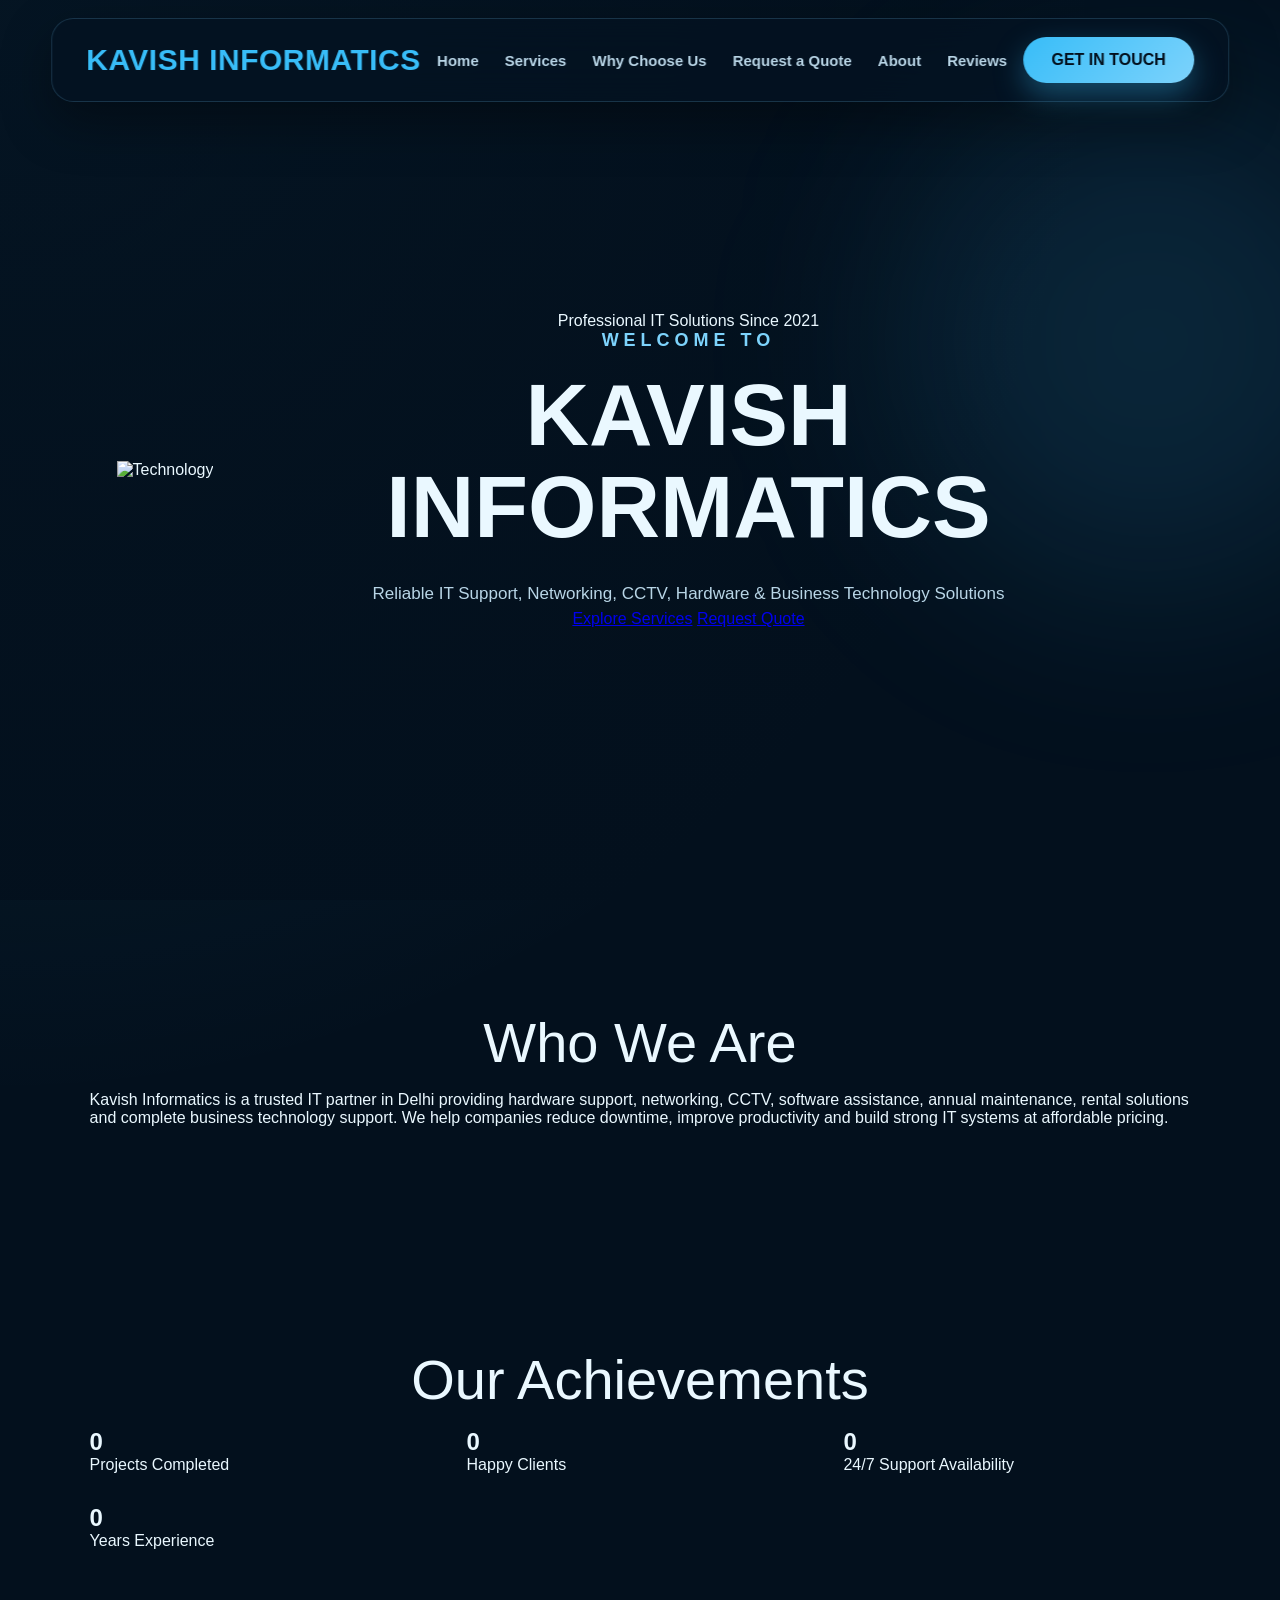
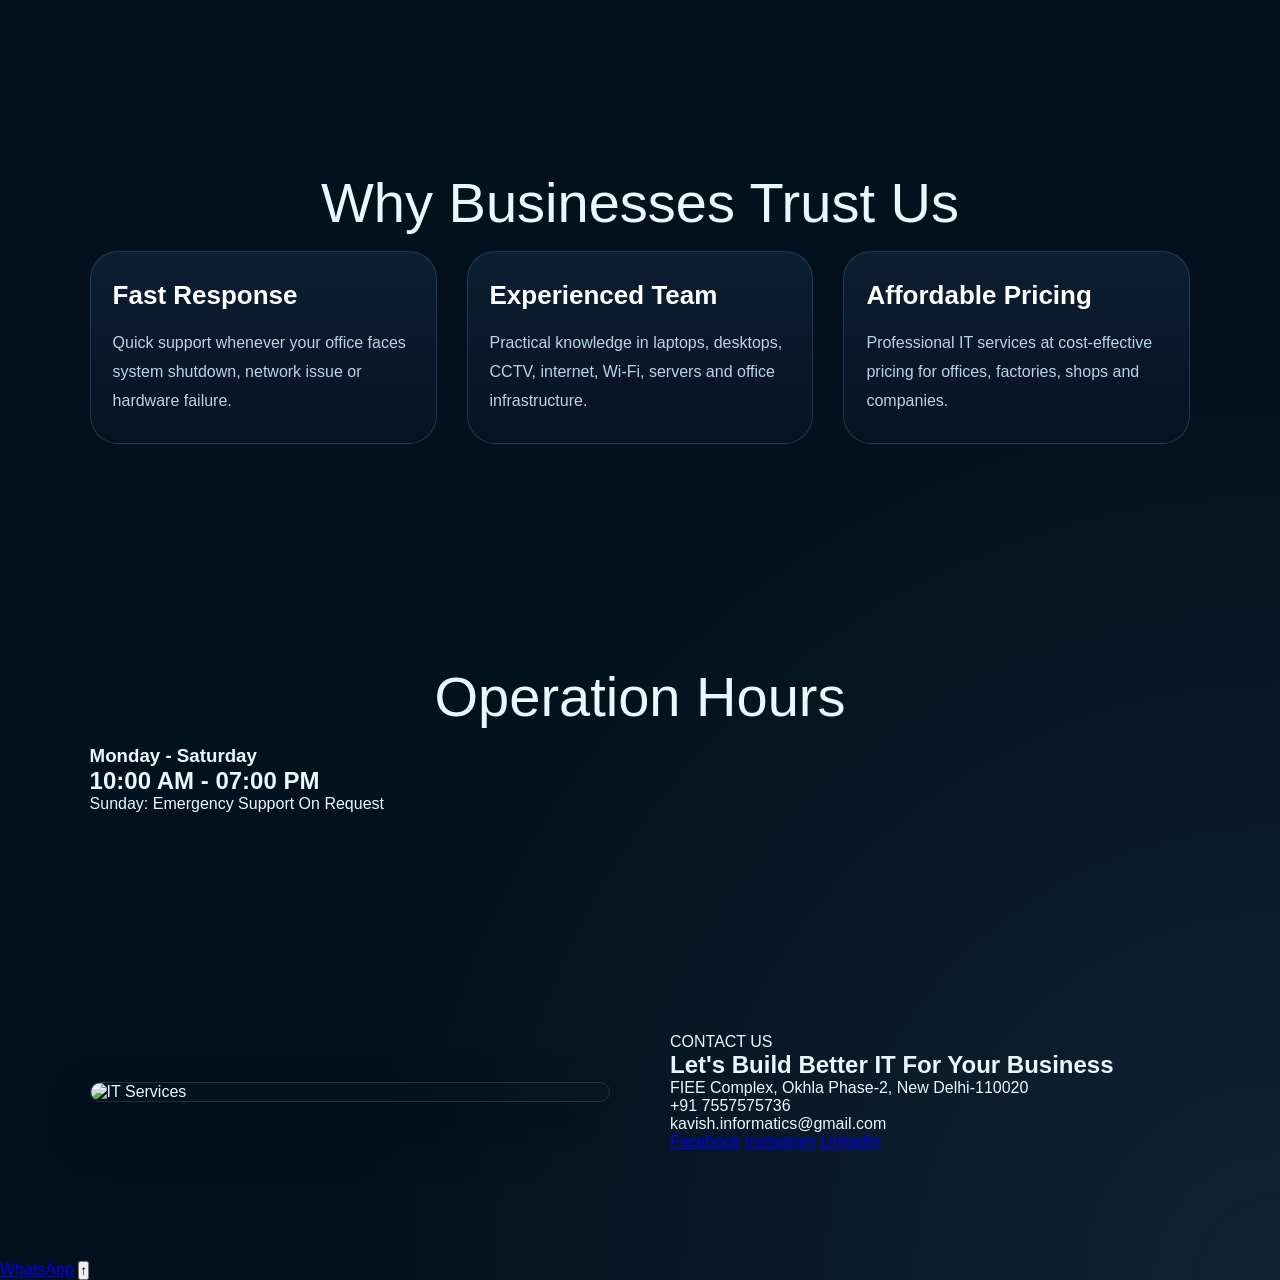
==== index.html @ e8abf99c "V.5 Update index.html" ====
<!DOCTYPE html>
<html lang="en">
<head>
  <meta charset="UTF-8">
  <meta name="viewport" content="width=device-width, initial-scale=1.0">
  <title>Kavish Informatics | Home</title>
  <link rel="preconnect" href="https://fonts.googleapis.com">
  <link rel="preconnect" href="https://fonts.gstatic.com" crossorigin>
  <link href="https://fonts.googleapis.com/css2?family=Poppins:wght@300;400;500;600;700;800&display=swap" rel="stylesheet">
  <link rel="stylesheet" href="style.css">
  <script src="script.js" defer></script>
</head>
<body>

<header class="navbar">
  <div class="logo">KAVISH INFORMATICS</div>

  <nav>
    <a href="index.html">Home</a>
    <a href="services.html">Services</a>
    <a href="why-choose-us.html">Why Choose Us</a>
    <a href="quote.html">Request a Quote</a>
    <a href="about.html">About</a>
    <a href="reviews.html">Reviews</a>
  </nav>

  <a href="quote.html" class="touch-btn">GET IN TOUCH</a>
</header>

<section class="hero">
  <img src="Assess/16166602903995.jpg" alt="Technology">
  <div class="overlay"></div>

  <div class="hero-content">
    <span class="tag">Professional IT Solutions Since 2021</span>
    <h4>WELCOME TO</h4>
    <h1>KAVISH INFORMATICS</h1>
    <p>Reliable IT Support, Networking, CCTV, Hardware & Business Technology Solutions</p>

    <div class="hero-buttons">
      <a href="services.html" class="primary-btn">Explore Services</a>
      <a href="quote.html" class="secondary-btn">Request Quote</a>
    </div>
  </div>
</section>

<section class="section reveal">
  <div class="section-title">Who We Are</div>
  <div class="line"></div>

  <p class="big-text">
    Kavish Informatics is a trusted IT partner in Delhi providing hardware support, networking,
    CCTV, software assistance, annual maintenance, rental solutions and complete business technology support.
    We help companies reduce downtime, improve productivity and build strong IT systems at affordable pricing.
  </p>
</section>

<section class="section achievement-section reveal">
  <div class="section-title">Our Achievements</div>
  <div class="cards-grid">

    <div class="glass-card">
      <h2 class="counter" data-target="120">0</h2>
      <p>Projects Completed</p>
    </div>

    <div class="glass-card">
      <h2 class="counter" data-target="75">0</h2>
      <p>Happy Clients</p>
    </div>

    <div class="glass-card">
      <h2 class="counter" data-target="24">0</h2>
      <p>24/7 Support Availability</p>
    </div>

    <div class="glass-card">
      <h2 class="counter" data-target="4">0</h2>
      <p>Years Experience</p>
    </div>

  </div>
</section>

<section class="section reveal">
  <div class="section-title">Why Businesses Trust Us</div>
  <div class="cards-grid">
    <div class="service-card">
      <h3>Fast Response</h3>
      <p>Quick support whenever your office faces system shutdown, network issue or hardware failure.</p>
    </div>

    <div class="service-card">
      <h3>Experienced Team</h3>
      <p>Practical knowledge in laptops, desktops, CCTV, internet, Wi‑Fi, servers and office infrastructure.</p>
    </div>

    <div class="service-card">
      <h3>Affordable Pricing</h3>
      <p>Professional IT services at cost‑effective pricing for offices, factories, shops and companies.</p>
    </div>
  </div>
</section>

<section class="section reveal">
  <div class="section-title">Operation Hours</div>
  <div class="hours-card">
    <h3>Monday - Saturday</h3>
    <h2>10:00 AM - 07:00 PM</h2>
    <p>Sunday: Emergency Support On Request</p>
  </div>
</section>

<section class="section contact-section reveal">
  <div class="contact-box">

    <img src="https://images.unsplash.com/photo-1516321318423-f06f85e504b3?auto=format&fit=crop&w=1200&q=80" alt="IT Services">

    <div class="contact-content">
      <span class="small-heading">CONTACT US</span>
      <h2>Let's Build Better IT For Your Business</h2>

      <p>FIEE Complex, Okhla Phase‑2, New Delhi‑110020</p>
      <p>+91 7557575736</p>
      <p>kavish.informatics@gmail.com</p>

      <div class="socials">
        <a href="#">Facebook</a>
        <a href="#">Instagram</a>
        <a href="#">LinkedIn</a>
      </div>
    </div>
  </div>
</section>

<a href="https://wa.me/917557575736" class="whatsapp-btn">WhatsApp</a>
<button id="topBtn">↑</button>

</body>
  </html>
---- style.css ----
:root{
  --primary:#38bdf8;
  --secondary:#7dd3fc;
  --dark:#03101d;
  --card:#0b1c2f;
  --border:rgba(125,211,252,.18);
  --text:#eaf8ff;
  --muted:#b8d5e6;
}

*{
  margin:0;
  padding:0;
  box-sizing:border-box;
  font-family:'Segoe UI',sans-serif;
}

html{
  scroll-behavior:smooth;
}

body{
  background:
    radial-gradient(circle at top left, rgba(56,189,248,.12), transparent 35%),
    radial-gradient(circle at bottom right, rgba(125,211,252,.10), transparent 30%),
    var(--dark);
  color:var(--text);
  overflow-x:hidden;
}

.navbar{
  position:fixed;
  top:18px;
  left:50%;
  transform:translateX(-50%);
  width:min(92%,1400px);
  padding:18px 34px;
  display:flex;
  justify-content:space-between;
  align-items:center;
  border:1px solid var(--border);
  border-radius:22px;
  background:rgba(5,18,34,.78);
  backdrop-filter:blur(18px);
  box-shadow:0 20px 50px rgba(0,0,0,.35);
  z-index:1000;
}

.logo{
  font-size:30px;
  font-weight:800;
  color:var(--primary);
  letter-spacing:.5px;
}

nav{
  display:flex;
  gap:26px;
  align-items:center;
}

nav a{
  color:var(--muted);
  text-decoration:none;
  font-size:15px;
  font-weight:600;
  position:relative;
  transition:.3s;
}

nav a::after{
  content:'';
  position:absolute;
  left:0;
  bottom:-8px;
  width:0;
  height:2px;
  background:var(--primary);
  transition:.35s;
}

nav a:hover,
nav a.active{
  color:#fff;
}

nav a:hover::after,
nav a.active::after{
  width:100%;
}

.touch-btn,
.main-btn{
  background:linear-gradient(135deg,var(--primary),var(--secondary));
  color:#03101d;
  padding:14px 28px;
  border-radius:999px;
  text-decoration:none;
  font-weight:800;
  box-shadow:0 12px 30px rgba(56,189,248,.35);
  transition:.35s;
}

.touch-btn:hover,
.main-btn:hover{
  transform:translateY(-3px) scale(1.03);
}

.hero{
  min-height:100vh;
  display:flex;
  align-items:center;
  justify-content:center;
  text-align:center;
  padding:140px 8% 100px;
  position:relative;
}

.hero::before{
  content:'';
  position:absolute;
  inset:0;
  background:linear-gradient(rgba(3,16,29,.78),rgba(3,16,29,.92)),url('../images/hero.jpg') center/cover;
  z-index:-2;
}

.hero::after{
  content:'';
  position:absolute;
  width:500px;
  height:500px;
  background:rgba(56,189,248,.12);
  filter:blur(100px);
  border-radius:50%;
  top:10%;
  right:-120px;
  z-index:-1;
}

.hero-content{
  max-width:950px;
}

.hero-content h4{
  color:var(--secondary);
  letter-spacing:5px;
  font-size:18px;
  margin-bottom:18px;
}

.hero-content h1{
  font-size:clamp(44px,7vw,88px);
  line-height:1.05;
  margin-bottom:24px;
}

.hero-content p{
  max-width:760px;
  margin:0 auto;
  font-size:20px;
  line-height:1.9;
  color:var(--muted);
}

.section{
  padding:110px 7%;
}

.section-title{
  text-align:center;
  font-size:clamp(34px,5vw,56px);
  margin-bottom:16px;
}

.section-subtitle{
  text-align:center;
  max-width:760px;
  margin:0 auto 60px;
  color:var(--muted);
  line-height:1.9;
}

.cards-grid{
  display:grid;
  grid-template-columns:repeat(auto-fit,minmax(280px,1fr));
  gap:30px;
}

.service-card{
  position:relative;
  overflow:hidden;
  background:linear-gradient(180deg,rgba(13,32,53,.95),rgba(8,19,34,.95));
  border:1px solid var(--border);
  border-radius:28px;
  padding:34px 28px;
  cursor:pointer;
  transition:.4s;
}

.service-card::before{
  content:'';
  position:absolute;
  inset:0;
  background:linear-gradient(135deg,rgba(56,189,248,.12),transparent 60%);
  opacity:0;
  transition:.4s;
}

.service-card:hover{
  transform:translateY(-14px);
  border-color:rgba(56,189,248,.55);
  box-shadow:0 30px 50px rgba(0,0,0,.35);
}

.service-card:hover::before{
  opacity:1;
}

.service-card h3{
  font-size:26px;
  margin-bottom:18px;
  color:#fff;
}

.service-card p{
  color:var(--muted);
  line-height:1.8;
}

.page-banner{
  padding:180px 7% 110px;
  text-align:center;
  position:relative;
}

.page-banner::before{
  content:'';
  position:absolute;
  inset:0;
  background:linear-gradient(135deg,#061221,#0e2d4b);
  z-index:-1;
}

.page-banner h1{
  font-size:clamp(42px,6vw,72px);
}

.about-box,
.contact-box,
.founder-box{
  display:grid;
  grid-template-columns:1fr 1fr;
  gap:60px;
  align-items:center;
}

.about-box img,
.contact-box img,
.founder-box img{
  width:100%;
  border-radius:30px;
  border:1px solid var(--border);
  box-shadow:0 25px 50px rgba(0,0,0,.35);
}

.text-box{
  background:rgba(10,24,41,.7);
  border:1px solid var(--border);
  border-radius:28px;
  padding:42px;
  backdrop-filter:blur(14px);
}

.text-box h2{
  font-size:42px;
  margin-bottom:20px;
  color:var(--primary);
}

.text-box p{
  color:var(--muted);
  line-height:1.9;
  margin-bottom:16px;
}

.quote-form{
  max-width:900px;
  margin:auto;
  background:rgba(10,24,41,.72);
  border:1px solid var(--border);
  border-radius:30px;
  padding:40px;
  display:grid;
  gap:22px;
}

.quote-form input,
.quote-form textarea,
.quote-form select{
  background:#091827;
  border:1px solid rgba(125,211,252,.15);
  border-radius:18px;
  padding:18px 20px;
  color:#fff;
  font-size:16px;
  transition:.3s;
}

.quote-form input:focus,
.quote-form textarea:focus,
.quote-form select:focus{
  outline:none;
  border-color:var(--primary);
  box-shadow:0 0 0 4px rgba(56,189,248,.15);
}

.quote-form button{
  border:none;
  border-radius:18px;
  padding:18px;
  font-size:18px;
  font-weight:800;
  background:linear-gradient(135deg,var(--primary),var(--secondary));
  color:#03101d;
  cursor:pointer;
}

.modal{
  position:fixed;
  inset:0;
  background:rgba(0,0,0,.72);
  display:none;
  justify-content:center;
  align-items:center;
  padding:20px;
  z-index:3000;
}

.modal-content{
  width:100%;
  max-width:700px;
  background:linear-gradient(180deg,#0b1f34,#091827);
  border:1px solid var(--border);
  border-radius:32px;
  padding:40px;
  position:relative;
  box-shadow:0 35px 70px rgba(0,0,0,.45);
}

.modal-content h2{
  color:var(--primary);
  margin-bottom:22px;
  font-size:34px;
}

.modal-content li{
  margin-bottom:14px;
  color:var(--muted);
  line-height:1.9;
}

.close{
  position:absolute;
  top:18px;
  right:22px;
  font-size:34px;
  cursor:pointer;
}

.footer{
  margin-top:50px;
  padding:35px 7%;
  text-align:center;
  color:#86a7bb;
  border-top:1px solid rgba(125,211,252,.08);
}

@media(max-width:950px){
  .navbar{
    top:10px;
    padding:18px 20px;
    flex-direction:column;
    gap:18px;
  }

  nav{
    flex-wrap:wrap;
    justify-content:center;
    gap:14px;
  }

  .about-box,
  .contact-box,
  .founder-box{
    grid-template-columns:1fr;
  }

  .text-box,
  .quote-form,
  .modal-content{
    padding:28px;
  }

  .section{
    padding:90px 5%;
  }
}

@media(max-width:600px){
  .navbar{
    width:95%;
    padding:16px;
    border-radius:18px;
  }

  .logo{
    font-size:24px;
    text-align:center;
  }

  nav{
    width:100%;
    display:grid;
    grid-template-columns:repeat(3,1fr);
    gap:10px;
  }

  nav a{
    background:rgba(255,255,255,.04);
    border:1px solid rgba(125,211,252,.12);
    border-radius:12px;
    padding:10px 6px;
    text-align:center;
    font-size:13px;
  }

  .touch-btn{
    width:100%;
    text-align:center;
    padding:14px;
  }

  .hero{
    padding:250px 20px 100px;
    min-height:auto;
  }

  .hero-content h1{
    font-size:42px;
    line-height:1.15;
  }

  .hero-content h4{
    font-size:14px;
    letter-spacing:3px;
  }

  .hero-content p{
    font-size:16px;
    line-height:1.8;
  }

  .section{
    padding:70px 20px;
  }

  .section-title{
    font-size:34px;
  }

  .cards-grid{
    grid-template-columns:1fr;
  }

  .service-card{
    border-radius:24px;
    padding:26px 22px;
  }

  .service-card h3{
    font-size:22px;
  }

  .page-banner{
    padding:220px 20px 90px;
  }

  .page-banner h1{
    font-size:42px;
  }

  .text-box,
  .quote-form,
  .modal-content{
    padding:24px 20px;
    border-radius:24px;
  }

  .modal-content h2{
    font-size:28px;
  }

  .footer{
    padding:30px 20px;
    font-size:14px;
  }
}

  .hero-content p{
    font-size:17px;
  }

  .service-card{
    padding:28px 22px;
  }

  .text-box h2{
    font-size:32px;
  }
                                         }
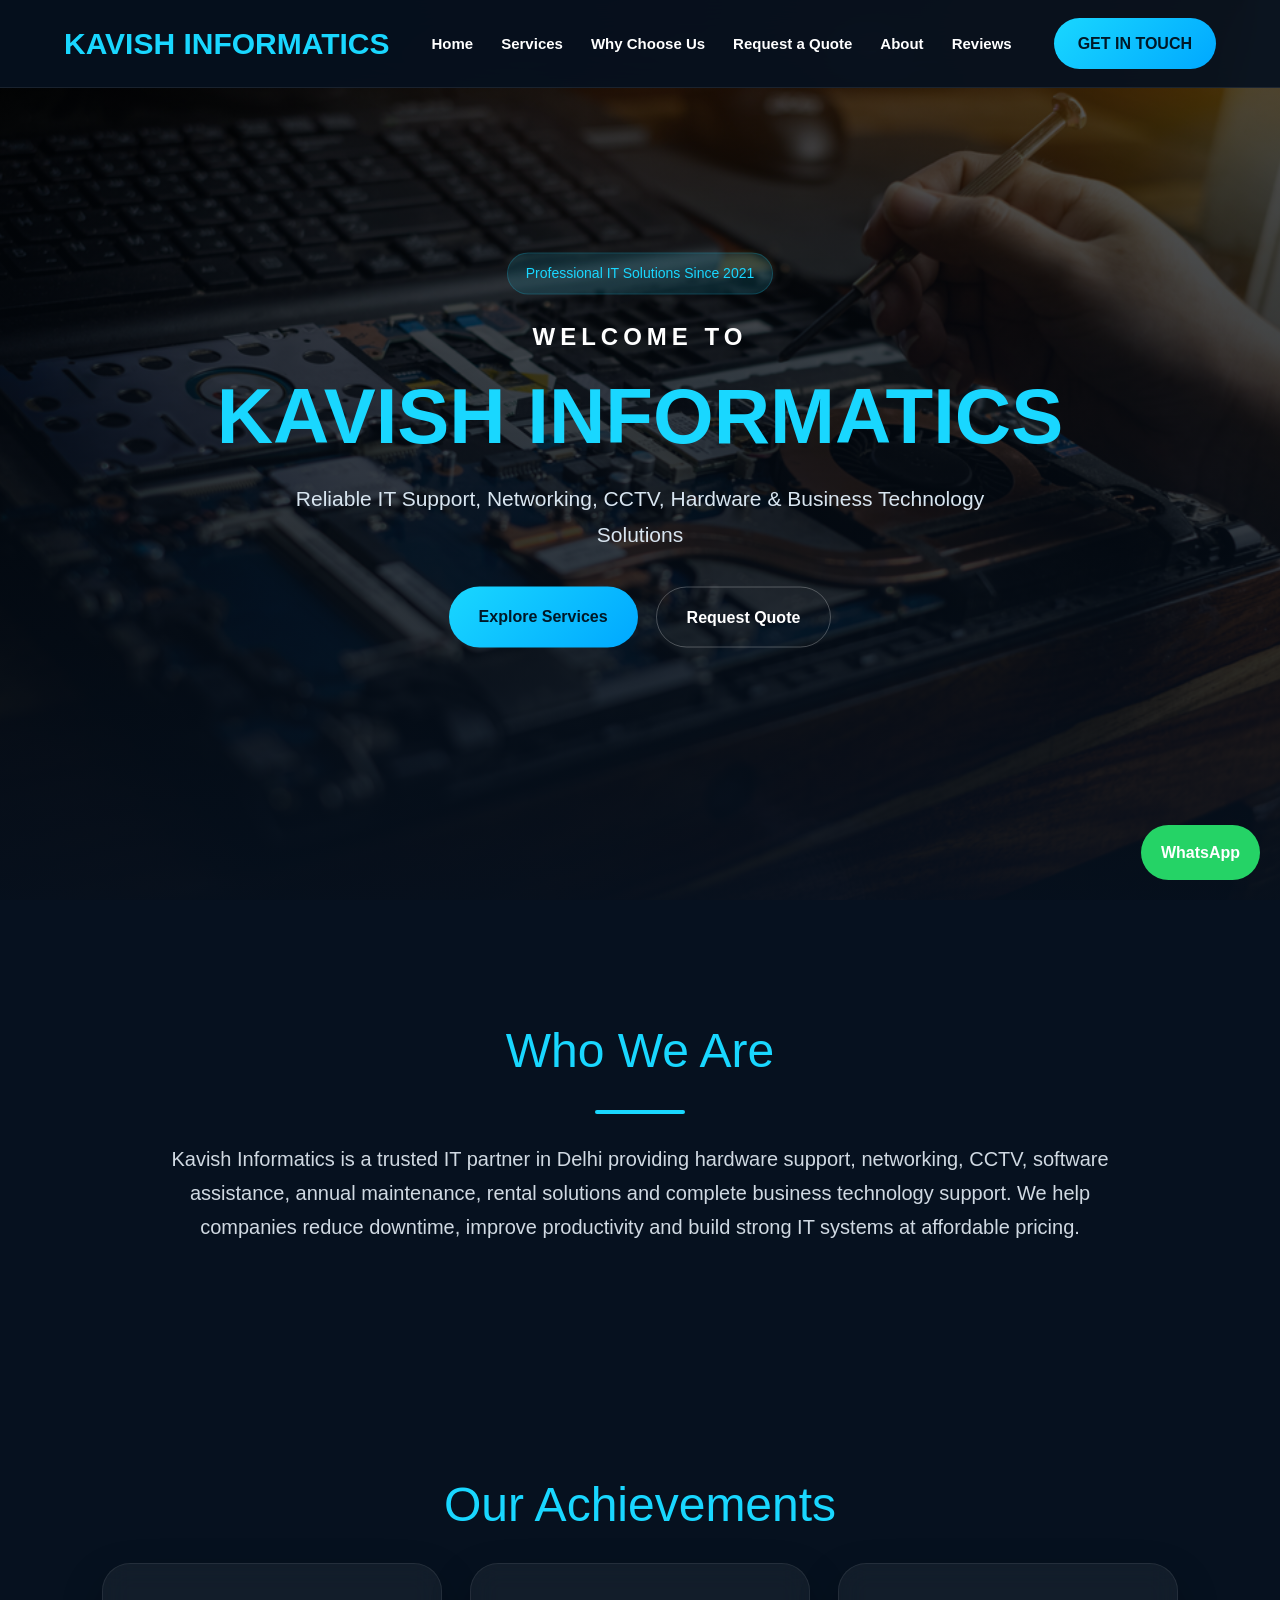
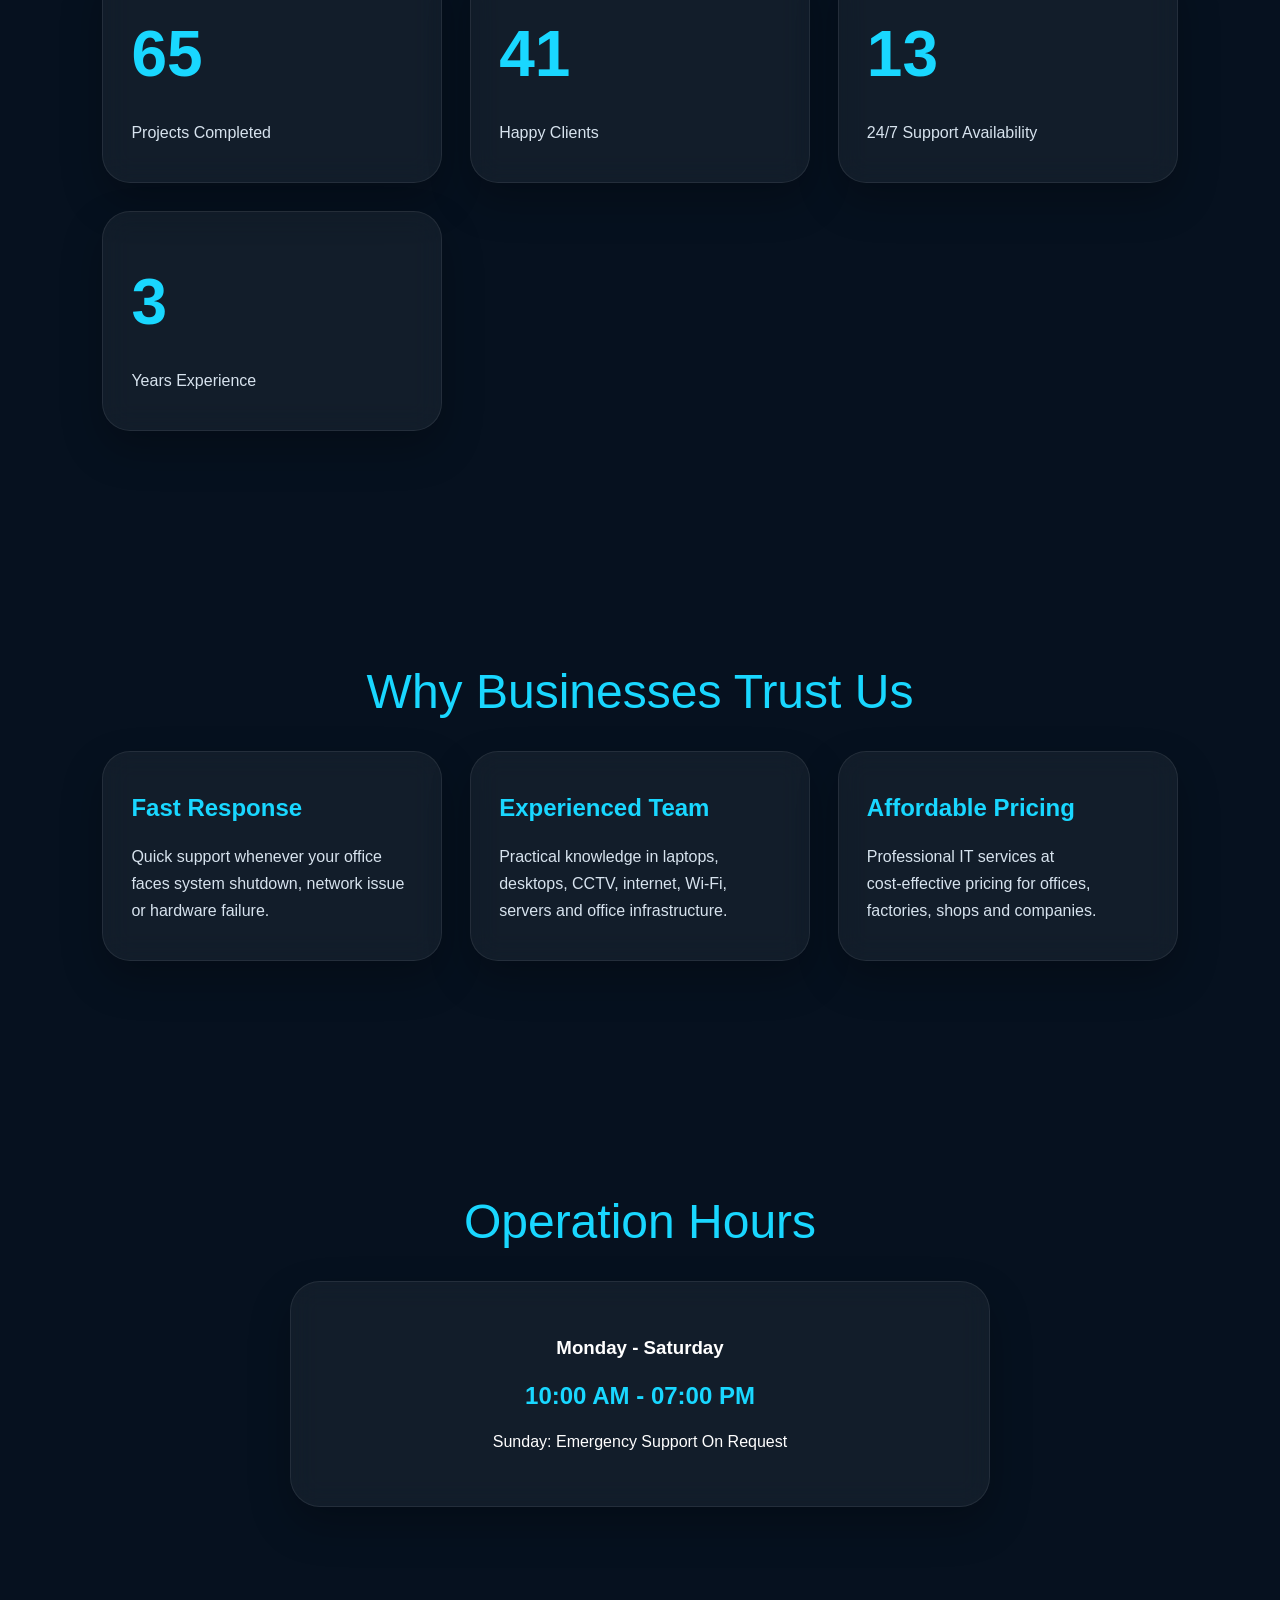
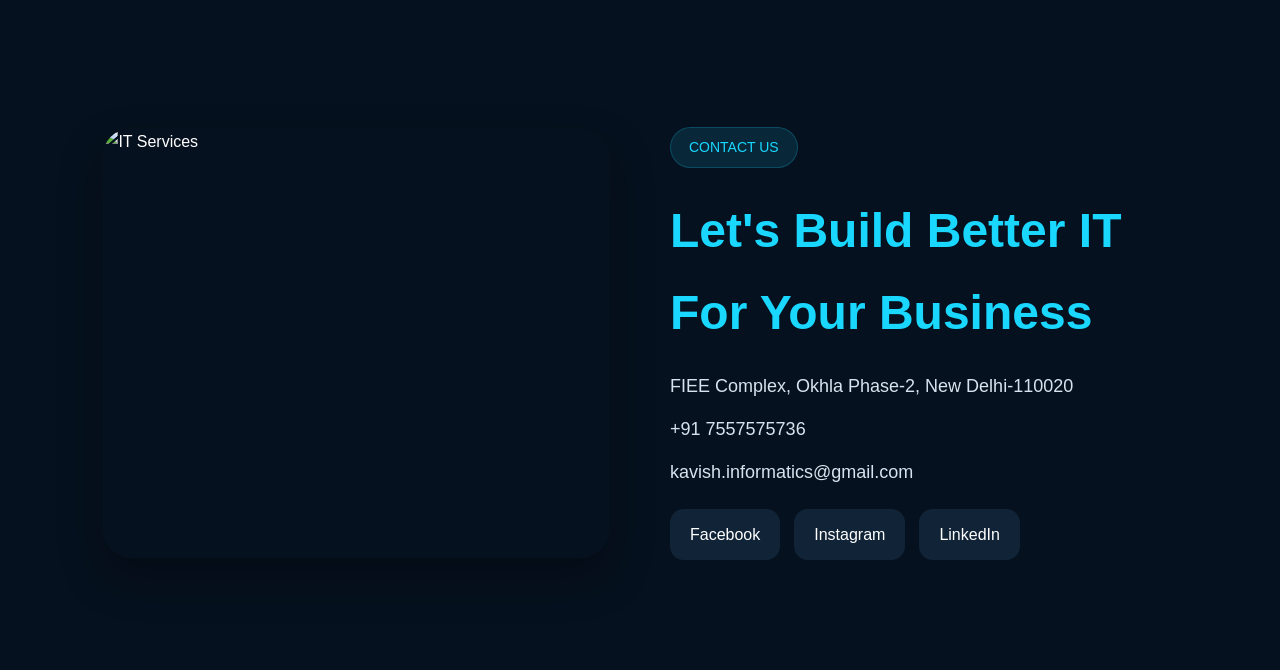
==== commit c61c7308: "V.5 Update index.html" ====
--- a/index.html
+++ b/index.html
@@ -28,7 +28,7 @@
 </header>
 
 <section class="hero">
-  <img src="Assess/16166602903995.jpg" alt="Technology">
+  <img src="Assets/16166602903995.jpg" alt="Technology">
   <div class="overlay"></div>
 
   <div class="hero-content">
--- a/style.css
+++ b/style.css
@@ -1,18 +1,8 @@
-  :root{
-  --primary:#38bdf8;
-  --secondary:#7dd3fc;
-  --dark:#03101d;
-  --card:#0b1c2f;
-  --border:rgba(125,211,252,.18);
-  --text:#eaf8ff;
-  --muted:#b8d5e6;
-}
-
 *{
   margin:0;
   padding:0;
   box-sizing:border-box;
-  font-family:'Segoe UI',sans-serif;
+  font-family:'Poppins',sans-serif;
 }
 
 html{
@@ -20,501 +10,522 @@
 }
 
 body{
-  background:
-    radial-gradient(circle at top left, rgba(56,189,248,.12), transparent 35%),
-    radial-gradient(circle at bottom right, rgba(125,211,252,.10), transparent 30%),
-    var(--dark);
-  color:var(--text);
+  background:#06111f;
+  color:#fff;
   overflow-x:hidden;
+  line-height:1.7;
 }
 
 .navbar{
   position:fixed;
-  top:18px;
-  left:50%;
-  transform:translateX(-50%);
-  width:min(92%,1400px);
-  padding:18px 34px;
+  top:0;
+  left:0;
+  width:100%;
+  padding:18px 5%;
   display:flex;
   justify-content:space-between;
   align-items:center;
-  border:1px solid var(--border);
-  border-radius:22px;
-  background:rgba(5,18,34,.78);
+  background:rgba(6,17,31,.92);
   backdrop-filter:blur(18px);
-  box-shadow:0 20px 50px rgba(0,0,0,.35);
+  border-bottom:1px solid rgba(255,255,255,.08);
   z-index:1000;
 }
 
 .logo{
   font-size:30px;
   font-weight:800;
-  color:var(--primary);
-  letter-spacing:.5px;
-}
-
-nav{
+  color:#19d7ff;
+}
+
+.navbar nav{
   display:flex;
-  gap:26px;
   align-items:center;
-}
-
-nav a{
-  color:var(--muted);
+  justify-content:center;
+  gap:28px;
+  flex:1;
+  margin:0 40px;
+  flex-wrap:wrap;
+}
+
+.navbar nav a{
   text-decoration:none;
+  color:#fff;
   font-size:15px;
   font-weight:600;
   position:relative;
   transition:.3s;
 }
 
-nav a::after{
+.navbar nav a:hover,
+.navbar nav a.active{
+  color:#19d7ff;
+}
+
+.navbar nav a::after{
   content:'';
   position:absolute;
+  bottom:-6px;
   left:0;
-  bottom:-8px;
   width:0;
   height:2px;
-  background:var(--primary);
+  background:#19d7ff;
+  transition:.3s;
+}
+
+.navbar nav a:hover::after,
+.navbar nav a.active::after{
+  width:100%;
+}
+
+.touch-btn,
+.primary-btn,
+.secondary-btn,
+.quote-form button{
+  text-decoration:none;
+  border:none;
+  cursor:pointer;
+  border-radius:50px;
+  font-weight:700;
   transition:.35s;
 }
 
-nav a:hover,
-nav a.active{
-  color:#fff;
-}
-
-nav a:hover::after,
-nav a.active::after{
+.touch-btn,
+.primary-btn,
+.quote-form button{
+  background:linear-gradient(135deg,#19d7ff,#00a8ff);
+  color:#001827;
+}
+
+.touch-btn{
+  padding:12px 24px;
+}
+
+.primary-btn,
+.secondary-btn{
+  padding:16px 30px;
+}
+
+.secondary-btn{
+  border:1px solid rgba(255,255,255,.25);
+  color:#fff;
+  background:transparent;
+}
+
+.touch-btn:hover,
+.primary-btn:hover,
+.secondary-btn:hover,
+.quote-form button:hover{
+  transform:translateY(-4px);
+  box-shadow:0 14px 35px rgba(25,215,255,.3);
+}
+
+.menu-toggle{
+  display:none;
+  background:none;
+  border:none;
+  color:#fff;
+  font-size:30px;
+}
+
+.hero{
+  position:relative;
+  height:100vh;
+}
+
+.hero img{
   width:100%;
-}
-
-.touch-btn,
-.main-btn{
-  background:linear-gradient(135deg,var(--primary),var(--secondary));
-  color:#03101d;
-  padding:14px 28px;
-  border-radius:999px;
-  text-decoration:none;
-  font-weight:800;
-  box-shadow:0 12px 30px rgba(56,189,248,.35);
-  transition:.35s;
-}
-
-.touch-btn:hover,
-.main-btn:hover{
-  transform:translateY(-3px) scale(1.03);
-}
-
-.hero{
-  min-height:100vh;
-  display:flex;
-  align-items:center;
-  justify-content:center;
-  text-align:center;
-  padding:140px 8% 100px;
-  position:relative;
-}
-
-.hero::before{
-  content:'';
+  height:100%;
+  object-fit:cover;
+}
+
+.overlay{
   position:absolute;
   inset:0;
-  background:linear-gradient(rgba(3,16,29,.78),rgba(3,16,29,.92)),url('../images/hero.jpg') center/cover;
-  z-index:-2;
-}
-
-.hero::after{
-  content:'';
+  background:linear-gradient(rgba(0,0,0,.65),rgba(6,17,31,.9));
+}
+
+.hero-content{
   position:absolute;
-  width:500px;
-  height:500px;
-  background:rgba(56,189,248,.12);
-  filter:blur(100px);
-  border-radius:50%;
-  top:10%;
-  right:-120px;
-  z-index:-1;
-}
-
-.hero-content{
+  top:50%;
+  left:50%;
+  transform:translate(-50%,-50%);
+  width:90%;
   max-width:950px;
+  text-align:center;
+}
+
+.tag,
+.small-heading{
+  display:inline-block;
+  color:#19d7ff;
+  background:rgba(25,215,255,.12);
+  border:1px solid rgba(25,215,255,.2);
+  padding:8px 18px;
+  border-radius:30px;
+  margin-bottom:22px;
+  font-size:14px;
 }
 
 .hero-content h4{
-  color:var(--secondary);
+  font-size:24px;
   letter-spacing:5px;
-  font-size:18px;
-  margin-bottom:18px;
 }
 
 .hero-content h1{
-  font-size:clamp(44px,7vw,88px);
-  line-height:1.05;
-  margin-bottom:24px;
+  font-size:78px;
+  line-height:1.1;
+  color:#19d7ff;
+  margin:16px 0 22px;
 }
 
 .hero-content p{
   max-width:760px;
-  margin:0 auto;
-  font-size:20px;
-  line-height:1.9;
-  color:var(--muted);
+  margin:auto;
+  font-size:21px;
+  color:#d8e5f0;
+}
+
+.hero-buttons{
+  margin-top:34px;
+  display:flex;
+  justify-content:center;
+  gap:18px;
+  flex-wrap:wrap;
 }
 
 .section{
-  padding:110px 7%;
+  padding:110px 8%;
 }
 
 .section-title{
   text-align:center;
-  font-size:clamp(34px,5vw,56px);
-  margin-bottom:16px;
-}
-
-.section-subtitle{
+  font-size:48px;
+  color:#19d7ff;
+  margin-bottom:18px;
+}
+
+.line{
+  width:90px;
+  height:4px;
+  background:#19d7ff;
+  border-radius:50px;
+  margin:0 auto 28px;
+}
+
+.big-text{
+  max-width:980px;
+  margin:auto;
   text-align:center;
-  max-width:760px;
-  margin:0 auto 60px;
-  color:var(--muted);
-  line-height:1.9;
+  color:#d0d9e2;
+  font-size:20px;
 }
 
 .cards-grid{
   display:grid;
-  grid-template-columns:repeat(auto-fit,minmax(280px,1fr));
-  gap:30px;
-}
-
+  grid-template-columns:repeat(auto-fit,minmax(260px,1fr));
+  gap:28px;
+}
+
+.glass-card,
+.service-card,
+.hours-card,
+.quote-form,
+.timeline div{
+  background:rgba(255,255,255,.05);
+  border:1px solid rgba(255,255,255,.08);
+  backdrop-filter:blur(14px);
+  box-shadow:0 18px 40px rgba(0,0,0,.25);
+}
+
+.glass-card,
 .service-card{
-  position:relative;
-  overflow:hidden;
-  background:linear-gradient(180deg,rgba(13,32,53,.95),rgba(8,19,34,.95));
-  border:1px solid var(--border);
   border-radius:28px;
-  padding:34px 28px;
-  cursor:pointer;
-  transition:.4s;
-}
-
-.service-card::before{
-  content:'';
-  position:absolute;
-  inset:0;
-  background:linear-gradient(135deg,rgba(56,189,248,.12),transparent 60%);
-  opacity:0;
-  transition:.4s;
-}
-
+  padding:36px 28px;
+  transition:.35s;
+}
+
+.glass-card:hover,
 .service-card:hover{
-  transform:translateY(-14px);
-  border-color:rgba(56,189,248,.55);
-  box-shadow:0 30px 50px rgba(0,0,0,.35);
-}
-
-.service-card:hover::before{
-  opacity:1;
-}
-
+  transform:translateY(-10px);
+  border-color:#19d7ff;
+}
+
+.glass-card h3,
 .service-card h3{
-  font-size:26px;
-  margin-bottom:18px;
-  color:#fff;
-}
-
-.service-card p{
-  color:var(--muted);
-  line-height:1.8;
-}
-
-.page-banner{
-  padding:180px 7% 110px;
+  color:#19d7ff;
+  margin-bottom:14px;
+  font-size:24px;
+}
+
+.glass-card p,
+.service-card p,
+.review-card p{
+  color:#d7e3ee;
+}
+
+.counter{
+  font-size:64px;
+  color:#19d7ff;
+  margin-bottom:10px;
+}
+
+.hours-card{
+  max-width:700px;
+  margin:auto;
+  border-radius:30px;
   text-align:center;
-  position:relative;
-}
-
-.page-banner::before{
-  content:'';
-  position:absolute;
-  inset:0;
-  background:linear-gradient(135deg,#061221,#0e2d4b);
-  z-index:-1;
-}
-
-.page-banner h1{
-  font-size:clamp(42px,6vw,72px);
-}
-
-.about-box,
+  padding:50px 30px;
+}
+
+.hours-card h2{
+  color:#19d7ff;
+  margin:12px 0;
+}
+
 .contact-box,
-.founder-box{
+.founder-section{
   display:grid;
   grid-template-columns:1fr 1fr;
   gap:60px;
   align-items:center;
 }
 
-.about-box img,
 .contact-box img,
-.founder-box img{
+.founder-img{
   width:100%;
   border-radius:30px;
-  border:1px solid var(--border);
-  box-shadow:0 25px 50px rgba(0,0,0,.35);
-}
-
-.text-box{
-  background:rgba(10,24,41,.7);
-  border:1px solid var(--border);
-  border-radius:28px;
-  padding:42px;
-  backdrop-filter:blur(14px);
-}
-
-.text-box h2{
-  font-size:42px;
-  margin-bottom:20px;
-  color:var(--primary);
-}
-
-.text-box p{
-  color:var(--muted);
-  line-height:1.9;
-  margin-bottom:16px;
+  object-fit:cover;
+  box-shadow:0 20px 40px rgba(0,0,0,.35);
+}
+
+.contact-box img{
+  height:430px;
+}
+
+.contact-content h2,
+.founder-name{
+  font-size:48px;
+  color:#19d7ff;
+  margin-bottom:18px;
+}
+
+.contact-content p,
+.founder-text{
+  color:#d7e3ee;
+  font-size:18px;
+  margin-bottom:12px;
+}
+
+.socials{
+  display:flex;
+  flex-wrap:wrap;
+  gap:14px;
+  margin-top:22px;
+}
+
+.socials a{
+  text-decoration:none;
+  color:#fff;
+  padding:12px 20px;
+  border-radius:14px;
+  background:#112437;
+}
+
+.page-banner{
+  padding:170px 8% 90px;
+  text-align:center;
+  background:linear-gradient(135deg,#07111f,#103459);
+}
+
+.page-banner h1{
+  font-size:68px;
+  color:#19d7ff;
+  margin-bottom:10px;
+}
+
+.page-banner p{
+  color:#d4e1ea;
+  font-size:18px;
 }
 
 .quote-form{
-  max-width:900px;
+  max-width:780px;
   margin:auto;
-  background:rgba(10,24,41,.72);
-  border:1px solid var(--border);
   border-radius:30px;
   padding:40px;
-  display:grid;
-  gap:22px;
+  display:flex;
+  flex-direction:column;
+  gap:20px;
 }
 
 .quote-form input,
-.quote-form textarea,
-.quote-form select{
-  background:#091827;
-  border:1px solid rgba(125,211,252,.15);
+.quote-form textarea{
+  width:100%;
+  padding:18px 20px;
+  border:none;
+  border-radius:16px;
+  background:#0e2235;
+  color:#fff;
+  font-size:16px;
+}
+
+.quote-form input:focus,
+.quote-form textarea:focus{
+  outline:2px solid #19d7ff;
+}
+
+.quote-form button{
+  padding:16px 28px;
+  font-size:17px;
+}
+
+.timeline{
+  margin-top:28px;
+  display:flex;
+  flex-direction:column;
+  gap:16px;
+}
+
+.timeline div{
   border-radius:18px;
-  padding:18px 20px;
-  color:#fff;
-  font-size:16px;
-  transition:.3s;
-}
-
-.quote-form input:focus,
-.quote-form textarea:focus,
-.quote-form select:focus{
-  outline:none;
-  border-color:var(--primary);
-  box-shadow:0 0 0 4px rgba(56,189,248,.15);
-}
-
-.quote-form button{
+  padding:18px 22px;
+}
+
+.timeline span{
+  color:#19d7ff;
+  font-weight:700;
+  margin-right:10px;
+}
+
+.whatsapp-btn{
+  position:fixed;
+  right:20px;
+  bottom:20px;
+  z-index:999;
+  background:#25d366;
+  color:#fff;
+  text-decoration:none;
+  padding:14px 20px;
+  border-radius:50px;
+  font-weight:700;
+}
+
+#topBtn{
+  position:fixed;
+  left:20px;
+  bottom:20px;
+  width:55px;
+  height:55px;
   border:none;
-  border-radius:18px;
-  padding:18px;
-  font-size:18px;
-  font-weight:800;
-  background:linear-gradient(135deg,var(--primary),var(--secondary));
-  color:#03101d;
+  border-radius:50%;
+  background:#19d7ff;
+  color:#001827;
+  font-size:24px;
+  display:none;
   cursor:pointer;
-}
-
-.modal{
-  position:fixed;
-  inset:0;
-  background:rgba(0,0,0,.72);
-  display:none;
-  justify-content:center;
-  align-items:center;
-  padding:20px;
-  z-index:3000;
-}
-
-.modal-content{
-  width:100%;
-  max-width:700px;
-  background:linear-gradient(180deg,#0b1f34,#091827);
-  border:1px solid var(--border);
-  border-radius:32px;
-  padding:40px;
-  position:relative;
-  box-shadow:0 35px 70px rgba(0,0,0,.45);
-}
-
-.modal-content h2{
-  color:var(--primary);
-  margin-bottom:22px;
-  font-size:34px;
-}
-
-.modal-content li{
-  margin-bottom:14px;
-  color:var(--muted);
-  line-height:1.9;
-}
-
-.close{
-  position:absolute;
-  top:18px;
-  right:22px;
-  font-size:34px;
-  cursor:pointer;
-}
-
-.footer{
-  margin-top:50px;
-  padding:35px 7%;
-  text-align:center;
-  color:#86a7bb;
-  border-top:1px solid rgba(125,211,252,.08);
-}
-
-@media(max-width:950px){
+  z-index:999;
+}
+
+.reveal{
+  opacity:0;
+  transform:translateY(80px);
+  transition:all 1s ease;
+}
+
+.reveal.active{
+  opacity:1;
+  transform:translateY(0);
+}
+
+@media(max-width:1100px){
   .navbar{
-    top:10px;
-    padding:18px 20px;
+    flex-wrap:wrap;
+    gap:15px;
+  }
+
+  .menu-toggle{
+    display:block;
+  }
+
+  .navbar nav{
+    display:none;
+    width:100%;
     flex-direction:column;
+    padding:18px 0 5px;
     gap:18px;
   }
 
-  nav{
-    flex-wrap:wrap;
-    justify-content:center;
-    gap:14px;
-  }
-
-  .about-box,
-  .contact-box,
-  .founder-box{
-    grid-template-columns:1fr;
-  }
-
-  .text-box,
-  .quote-form,
-  .modal-content{
-    padding:28px;
-  }
-
-  .section{
-    padding:90px 5%;
-  }
-}
-
-@media(max-width:600px){
-  .navbar{
-    width:95%;
-    padding:16px;
-    border-radius:18px;
-  }
-
-  .logo{
-    font-size:24px;
-    text-align:center;
-  }
-
-  nav{
-    width:100%;
-    display:grid;
-    grid-template-columns:repeat(3,1fr);
-    gap:10px;
-  }
-
-  nav a{
-    background:rgba(255,255,255,.04);
-    border:1px solid rgba(125,211,252,.12);
-    border-radius:12px;
-    padding:10px 6px;
-    text-align:center;
-    font-size:13px;
+  .navbar nav.show{
+    display:flex;
   }
 
   .touch-btn{
-    width:100%;
-    text-align:center;
-    padding:14px;
-  }
-
+    display:none;
+  }
+
+  .hero-content h1{
+    font-size:56px;
+  }
+}
+
+@media(max-width:768px){
   .hero{
-    padding:250px 20px 100px;
-    min-height:auto;
+    height:92vh;
+  }
+
+  .hero-content h4{
+    font-size:18px;
+    letter-spacing:3px;
   }
 
   .hero-content h1{
     font-size:42px;
-    line-height:1.15;
-  }
-
-  .hero-content h4{
-    font-size:14px;
-    letter-spacing:3px;
   }
 
   .hero-content p{
-    font-size:16px;
-    line-height:1.8;
-  }
-
-  .section{
-    padding:70px 20px;
+    font-size:17px;
+  }
+
+  .section,
+  .page-banner{
+    padding-left:6%;
+    padding-right:6%;
   }
 
   .section-title{
     font-size:34px;
   }
 
-  .cards-grid{
-    grid-template-columns:1fr;
-  }
-
-  .service-card{
-    border-radius:24px;
-    padding:26px 22px;
-  }
-
-  .service-card h3{
-    font-size:22px;
-  }
-
-  .page-banner{
-    padding:220px 20px 90px;
-  }
-
   .page-banner h1{
     font-size:42px;
   }
 
-  .text-box,
-  .quote-form,
-  .modal-content{
-    padding:24px 20px;
-    border-radius:24px;
-  }
-
-  .modal-content h2{
-    font-size:28px;
-  }
-
-  .footer{
-    padding:30px 20px;
+  .contact-box,
+  .founder-section{
+    grid-template-columns:1fr;
+    gap:35px;
+  }
+
+  .contact-content h2,
+  .founder-name{
+    font-size:34px;
+  }
+
+  .quote-form{
+    padding:28px 20px;
+  }
+
+  .whatsapp-btn{
+    right:14px;
+    bottom:14px;
+    padding:12px 16px;
     font-size:14px;
   }
-}
-
-  .hero-content p{
-    font-size:17px;
-  }
-
-  .service-card{
-    padding:28px 22px;
-  }
-
-  .text-box h2{
-    font-size:32px;
-  }
-                                         }
+
+  #topBtn{
+    left:14px;
+    bottom:14px;
+    width:48px;
+    height:48px;
+  }
+}
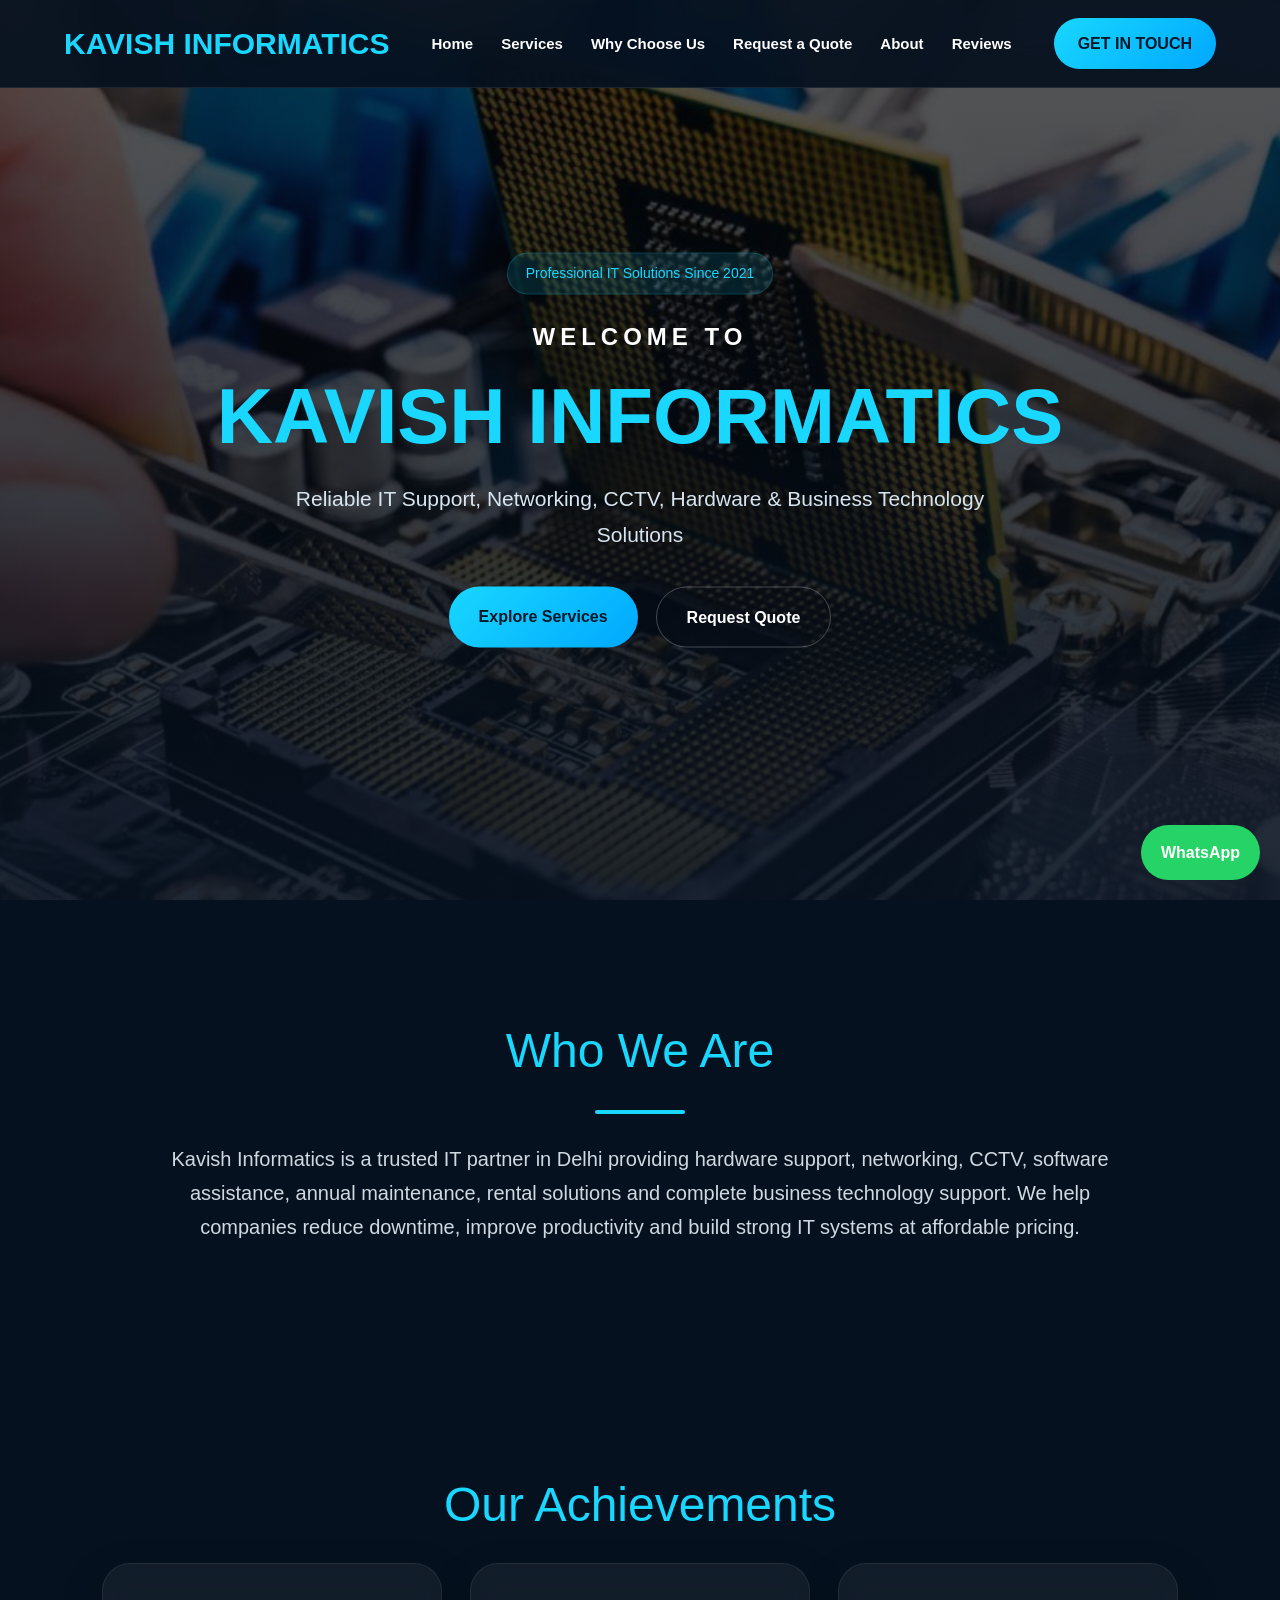
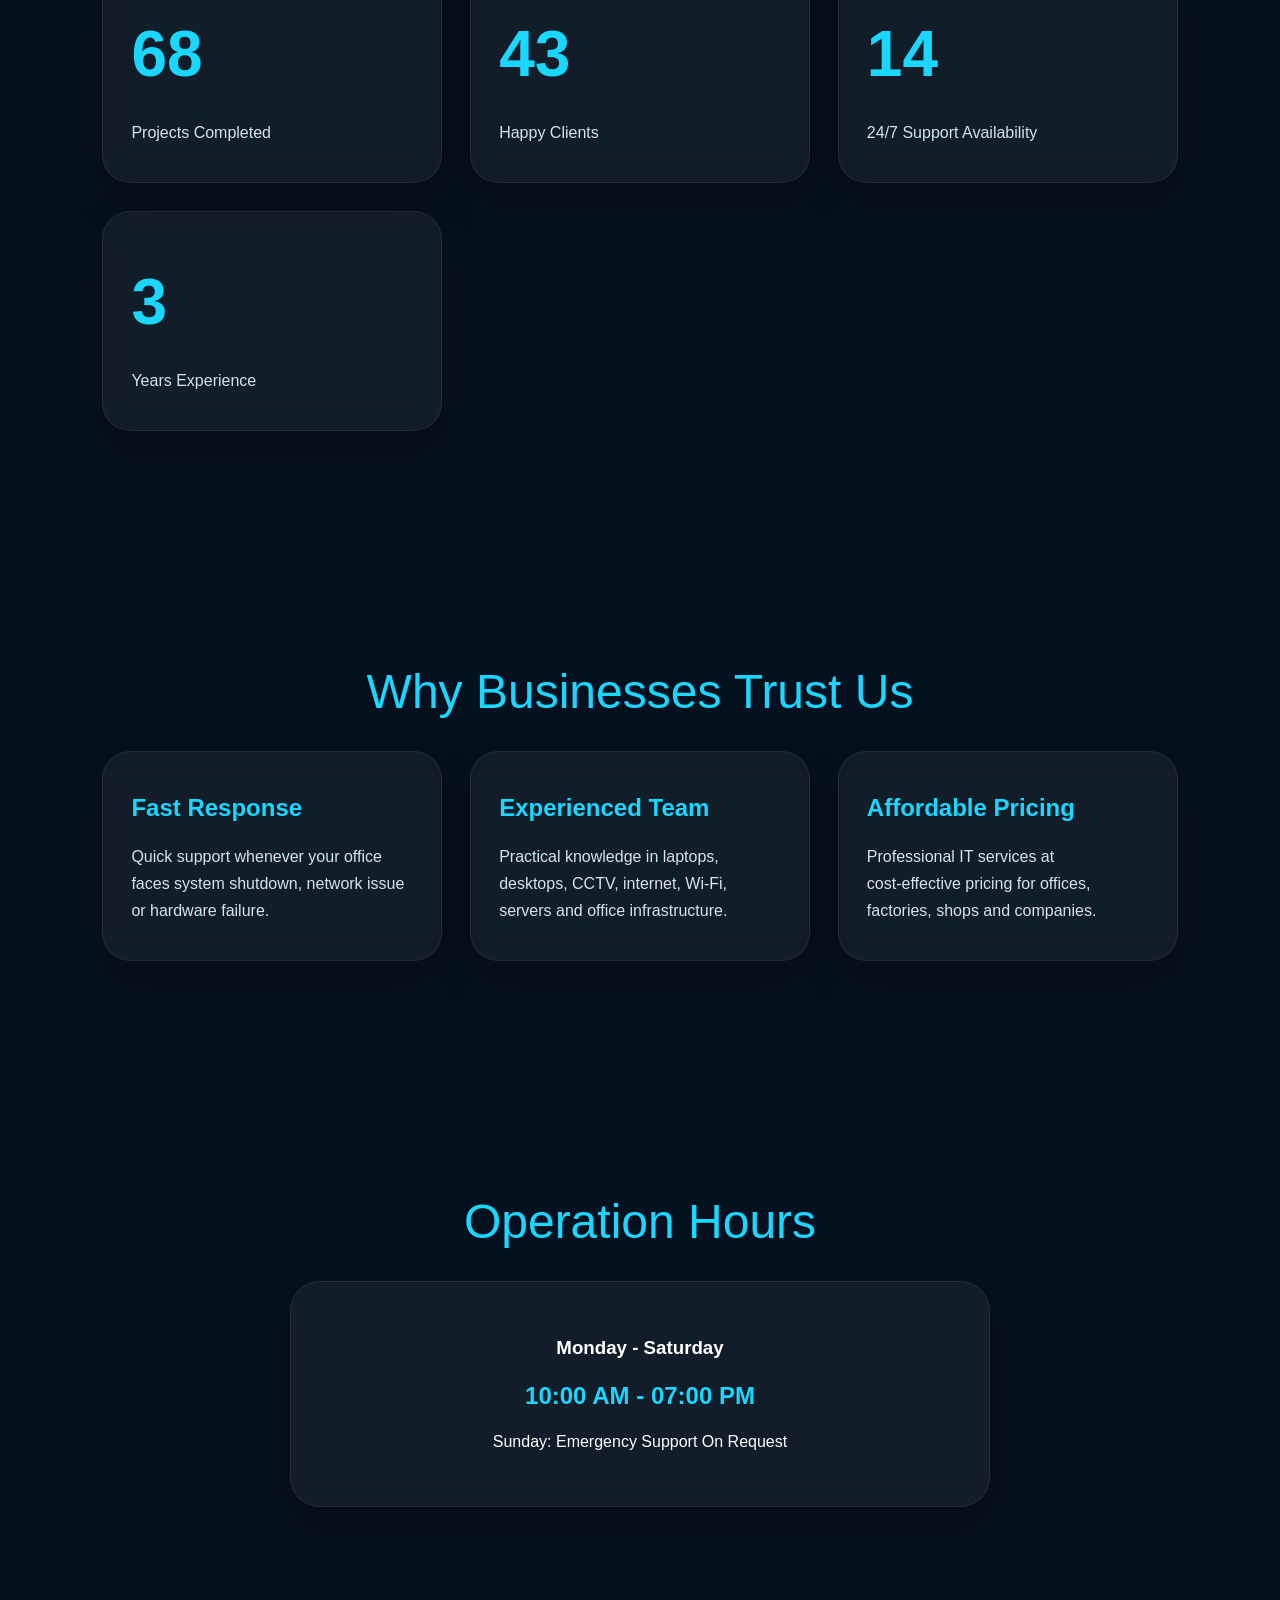
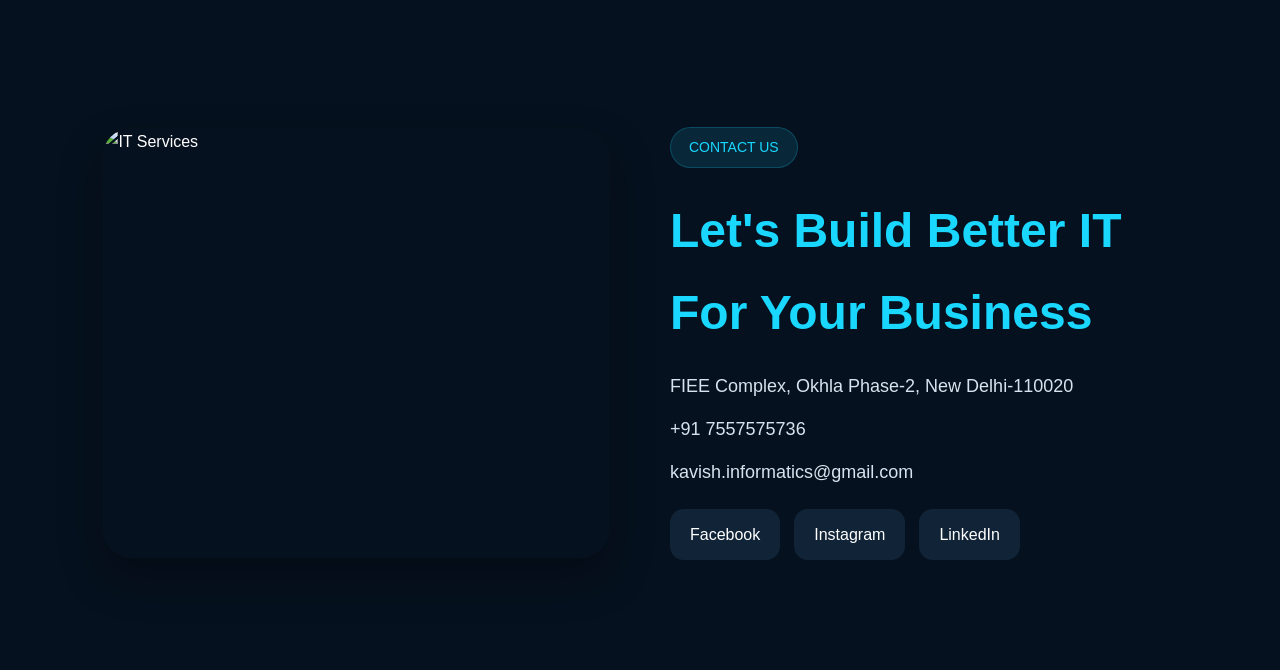
==== commit bebda3b7: "V.7 Update index.html" ====
--- a/index.html
+++ b/index.html
@@ -28,7 +28,7 @@
 </header>
 
 <section class="hero">
-  <img src="Assets/16166602903995.jpg" alt="Technology">
+  <img src="Assets/1_V3ukVbugMUgEESWofAu4Vw.jpg" alt="Technology">
   <div class="overlay"></div>
 
   <div class="hero-content">
@@ -137,4 +137,4 @@
 <button id="topBtn">↑</button>
 
 </body>
-  </html>
+</html>
--- a/style.css
+++ b/style.css
@@ -528,4 +528,4 @@
     width:48px;
     height:48px;
   }
-}
+    }
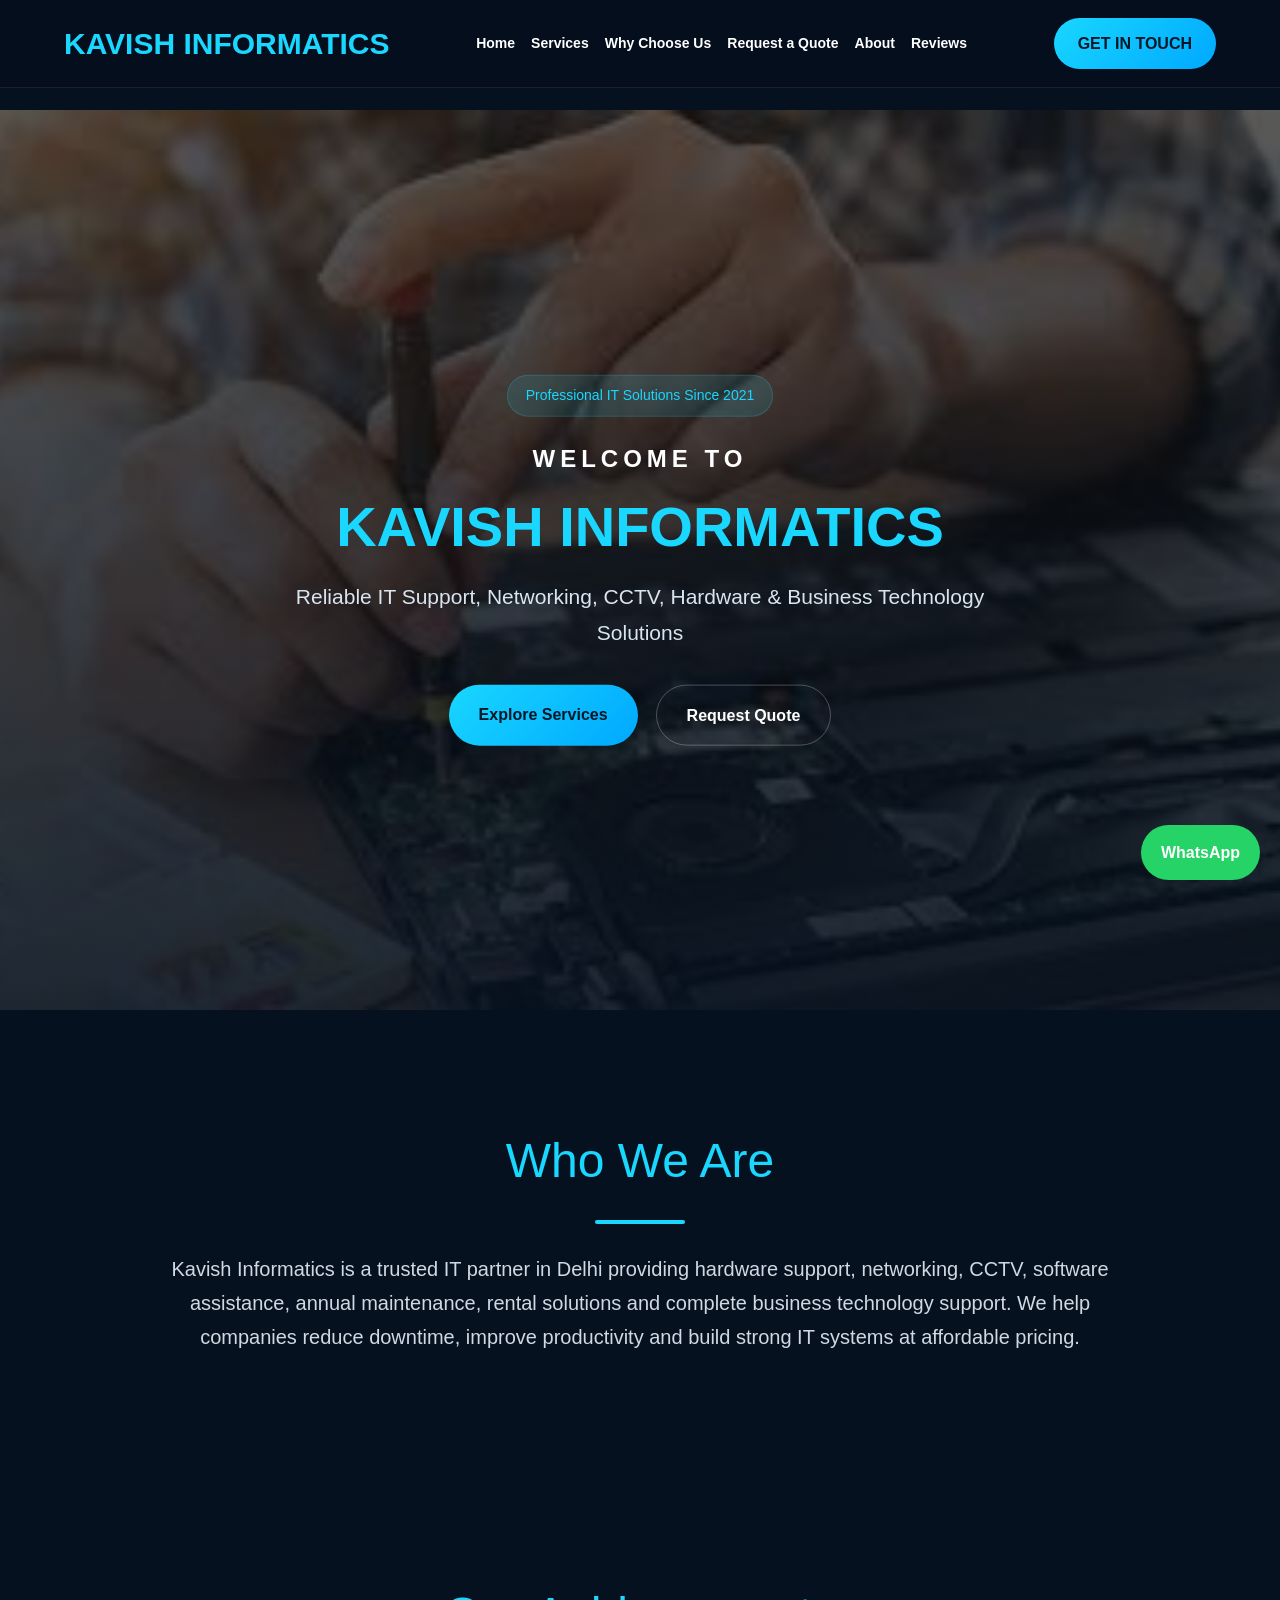
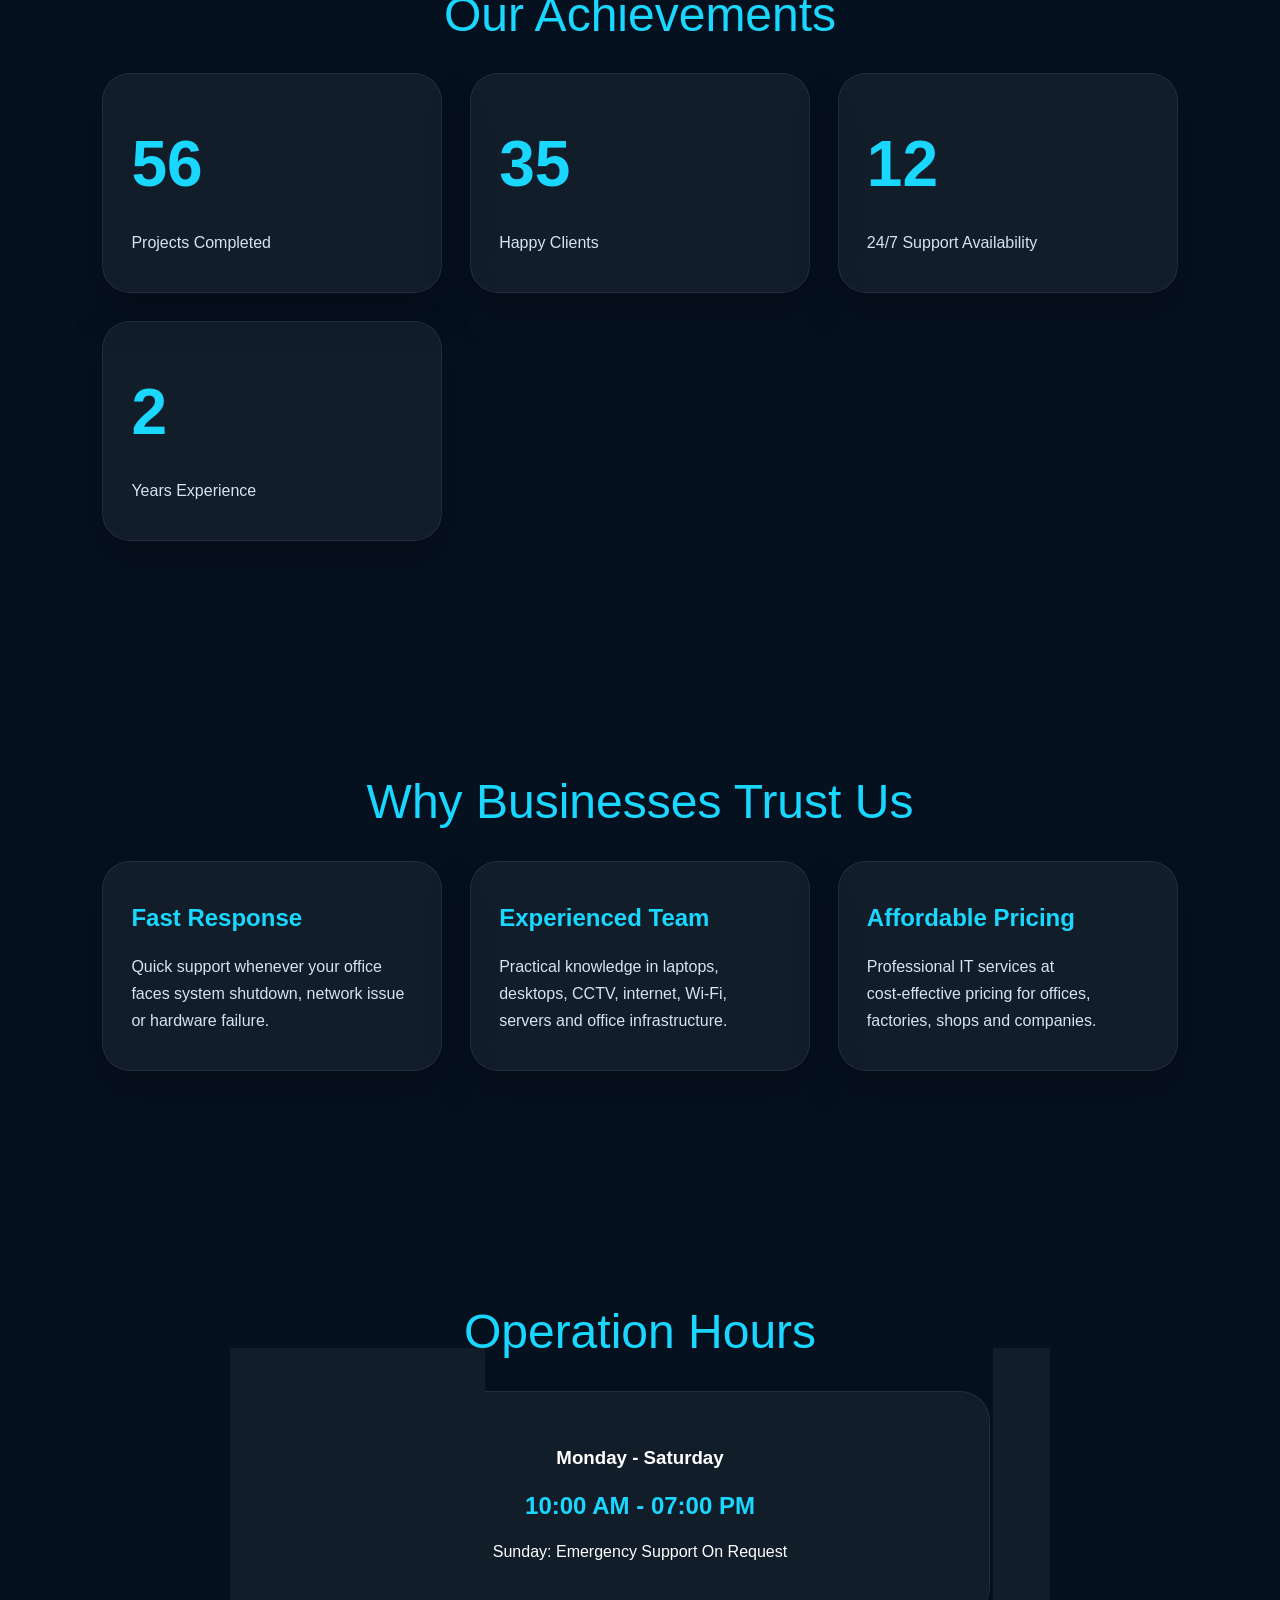
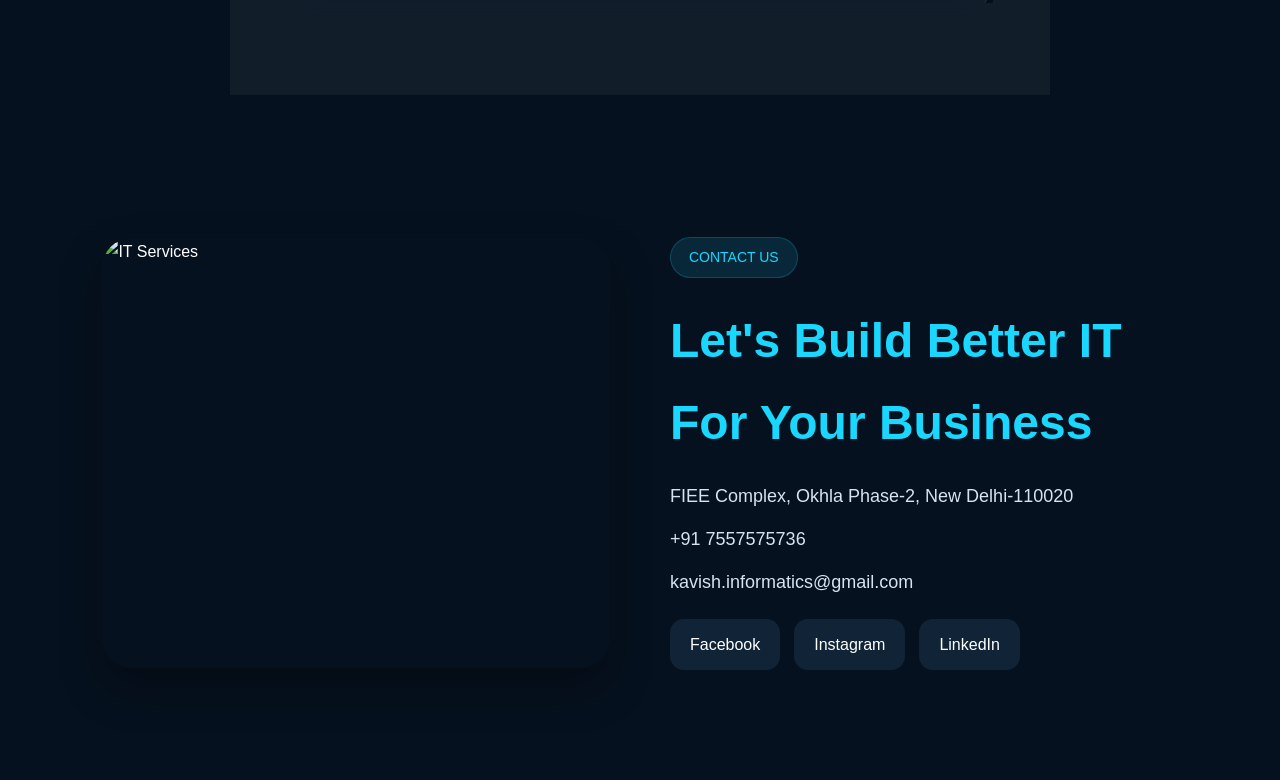
==== commit 62b8a90d: "V.7.1Update index.html" ====
--- a/index.html
+++ b/index.html
@@ -27,8 +27,20 @@
   <a href="quote.html" class="touch-btn">GET IN TOUCH</a>
 </header>
 
+<style>
+body{
+  padding-top:110px;
+}
+
+@media(max-width:1100px){
+  body{
+    padding-top:160px;
+  }
+}
+</style>
+
 <section class="hero">
-  <img src="Assets/1_V3ukVbugMUgEESWofAu4Vw.jpg" alt="Technology">
+  <img src="Assets/download.jpg" alt="Technology">
   <div class="overlay"></div>
 
   <div class="hero-content">
@@ -137,4 +149,4 @@
 <button id="topBtn">↑</button>
 
 </body>
-</html>
+  </html>
--- a/style.css
+++ b/style.css
@@ -21,27 +21,28 @@
   top:0;
   left:0;
   width:100%;
-  padding:18px 5%;
   display:flex;
   justify-content:space-between;
   align-items:center;
-  background:rgba(6,17,31,.92);
-  backdrop-filter:blur(18px);
+  padding:18px 5%;
+  background:rgba(5,15,30,.98);
+  backdrop-filter:blur(14px);
+  z-index:99999;
   border-bottom:1px solid rgba(255,255,255,.08);
-  z-index:1000;
 }
 
 .logo{
   font-size:30px;
   font-weight:800;
   color:#19d7ff;
+  white-space:nowrap;
 }
 
 .navbar nav{
   display:flex;
+  gap:28px;
   align-items:center;
   justify-content:center;
-  gap:28px;
   flex:1;
   margin:0 40px;
   flex-wrap:wrap;
@@ -64,8 +65,8 @@
 .navbar nav a::after{
   content:'';
   position:absolute;
+  left:0;
   bottom:-6px;
-  left:0;
   width:0;
   height:2px;
   background:#19d7ff;
@@ -439,28 +440,48 @@
 
 @media(max-width:1100px){
   .navbar{
+    flex-direction:column;
+    gap:16px;
+    padding:16px 4%;
+  }
+
+  .navbar nav{
+    width:100%;
+    margin:0;
+    justify-content:center;
+    gap:16px;
     flex-wrap:wrap;
-    gap:15px;
-  }
-
-  .menu-toggle{
-    display:block;
-  }
+  }
+
+  .navbar nav a{
+    font-size:14px;
+  }
+
+  .touch-btn{
+    display:inline-block;
+  }
+
+  .hero-content h1{
+    font-size:56px;
+  }
+}
 
   .navbar nav{
-    display:none;
+    display:flex;
     width:100%;
-    flex-direction:column;
-    padding:18px 0 5px;
-    gap:18px;
-  }
-
-  .navbar nav.show{
-    display:flex;
+    justify-content:center;
+    align-items:center;
+    gap:16px;
+    flex-wrap:wrap;
+    margin:0;
+  }
+
+  .navbar nav a{
+    font-size:14px;
   }
 
   .touch-btn{
-    display:none;
+    display:inline-block;
   }
 
   .hero-content h1{
@@ -528,4 +549,4 @@
     width:48px;
     height:48px;
   }
-    }
+}
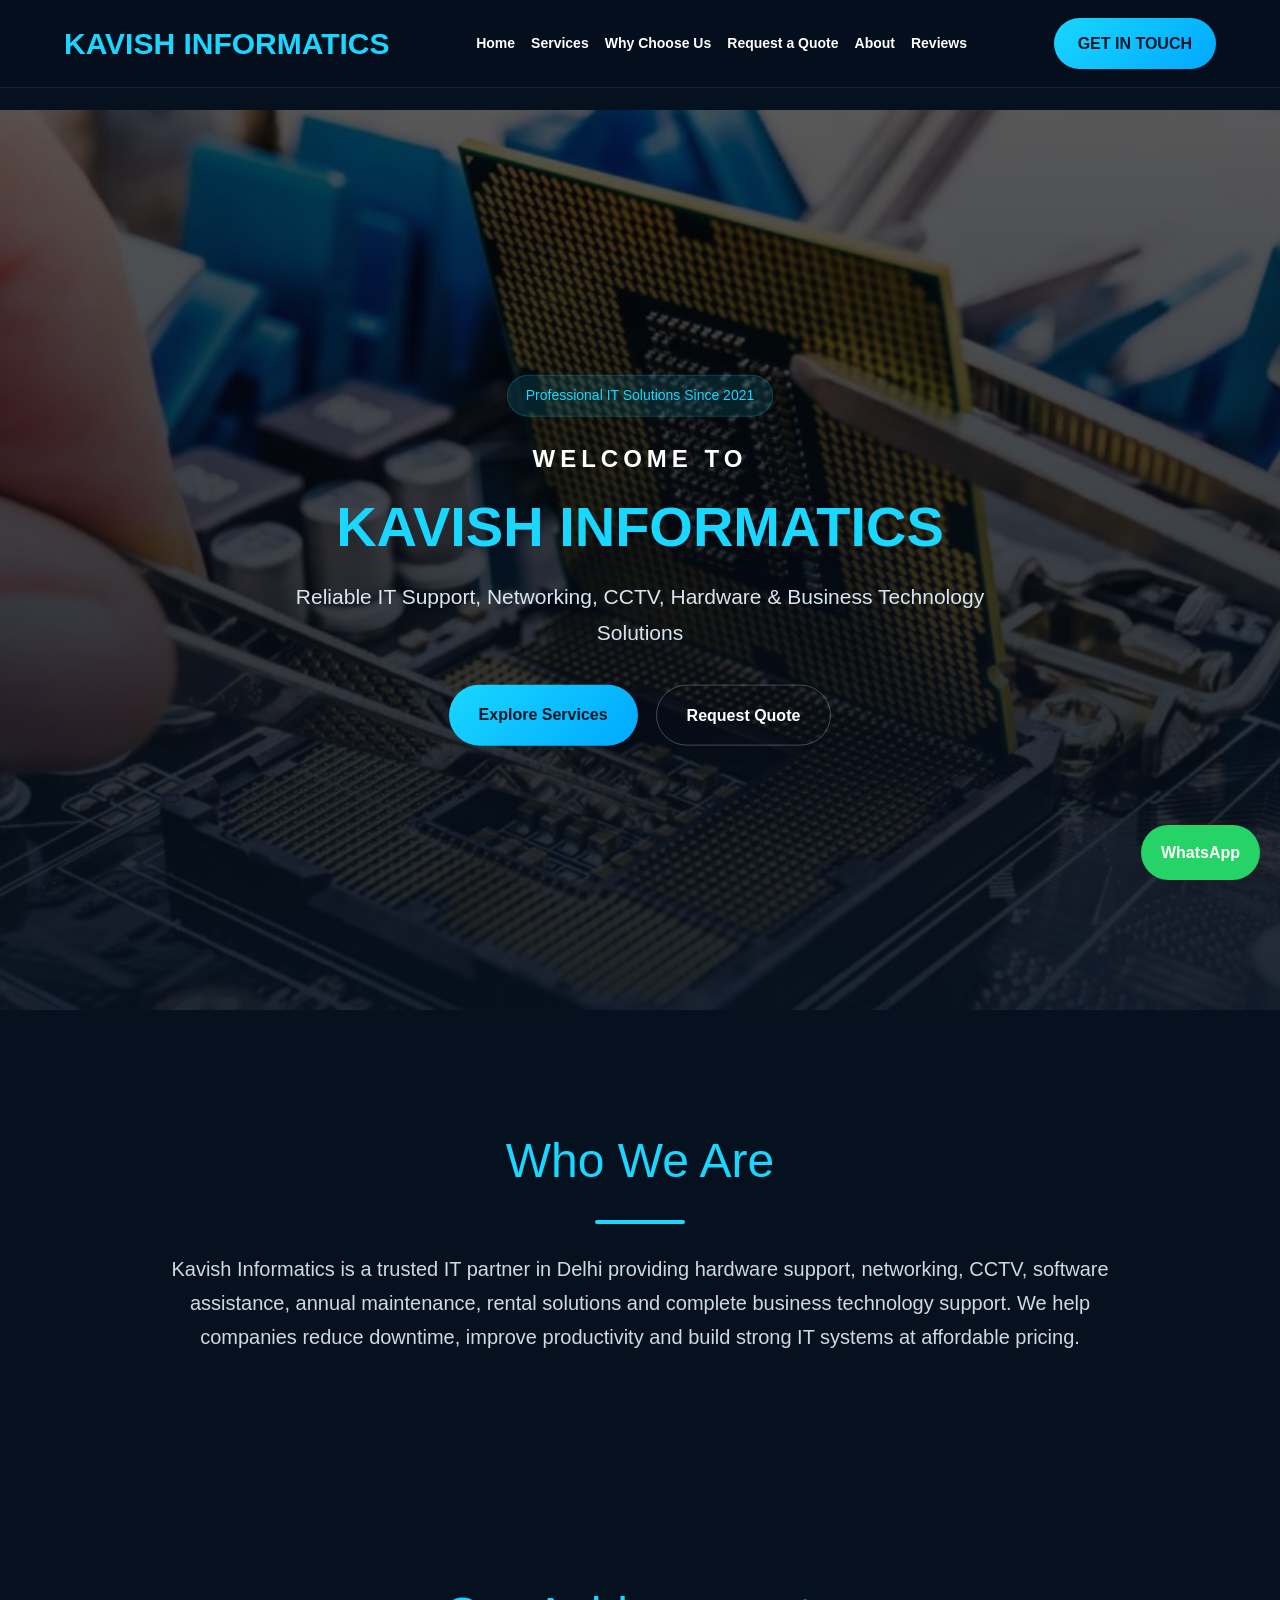
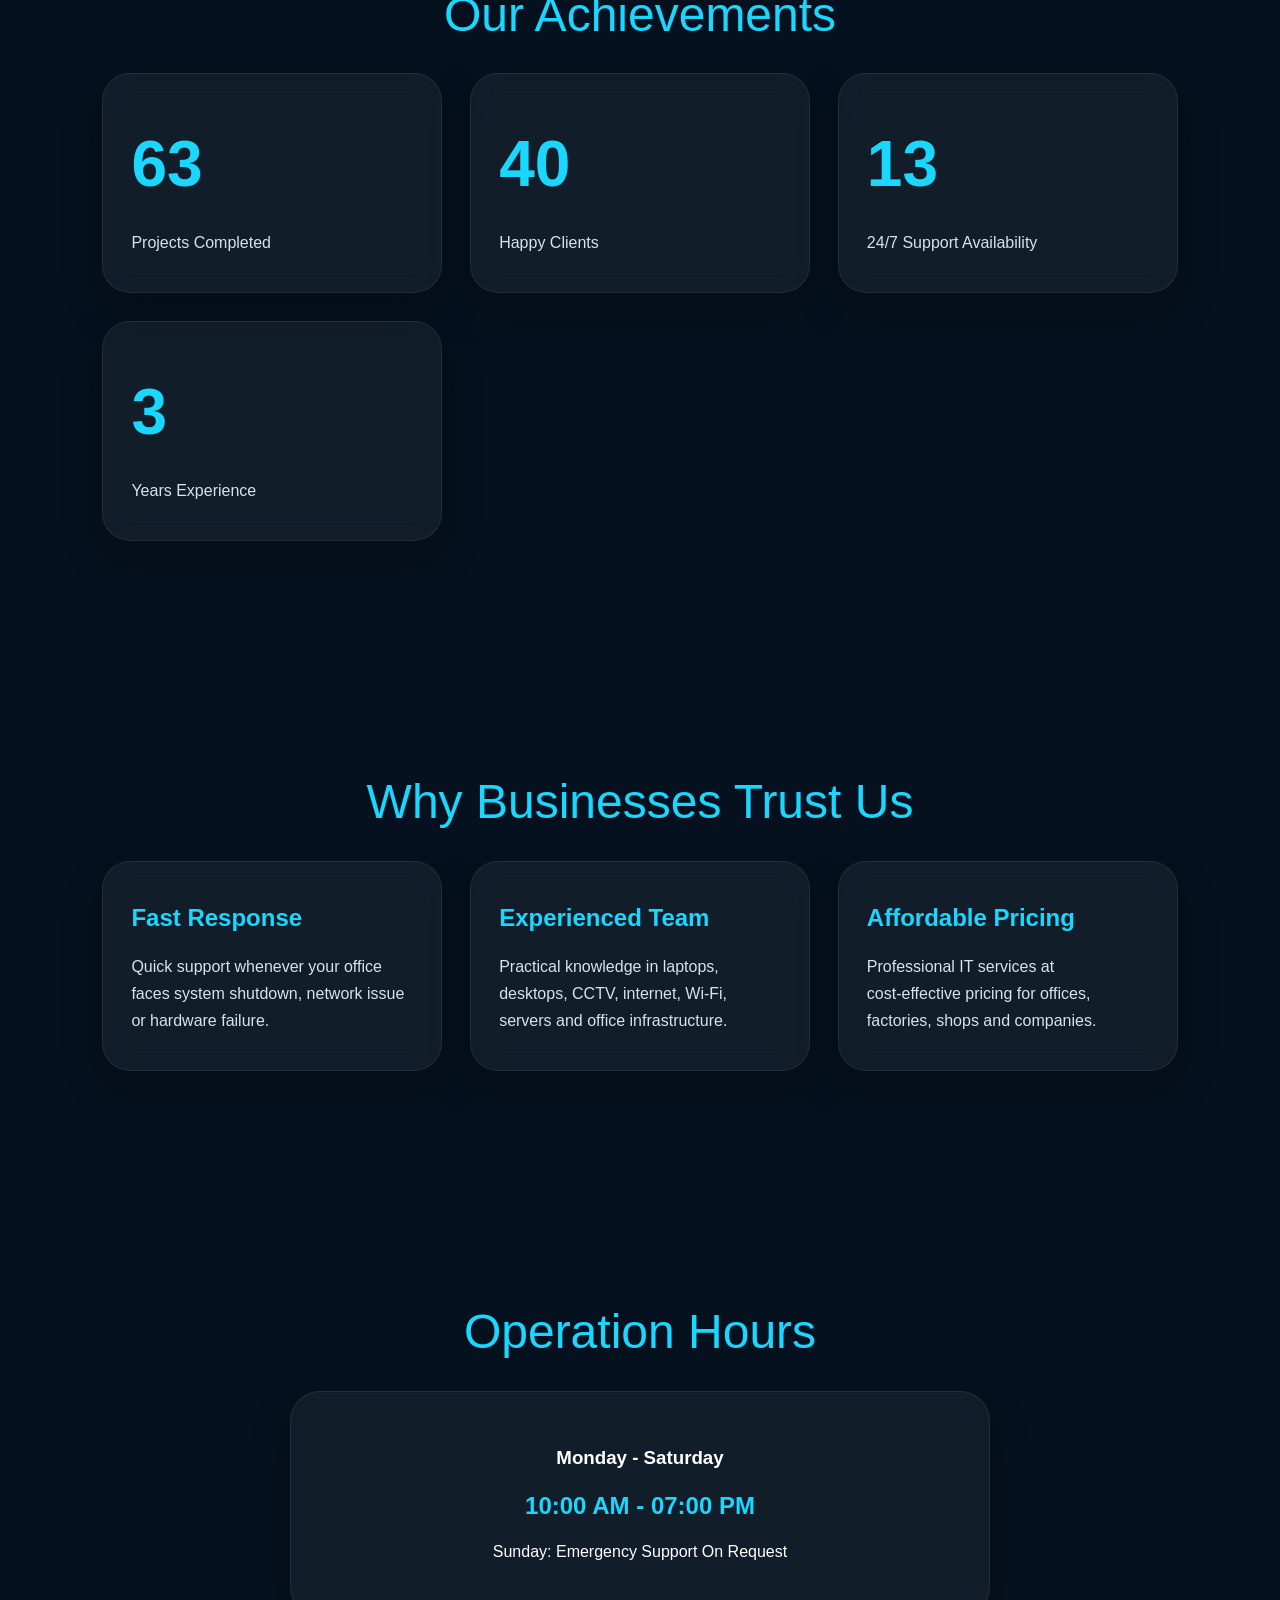
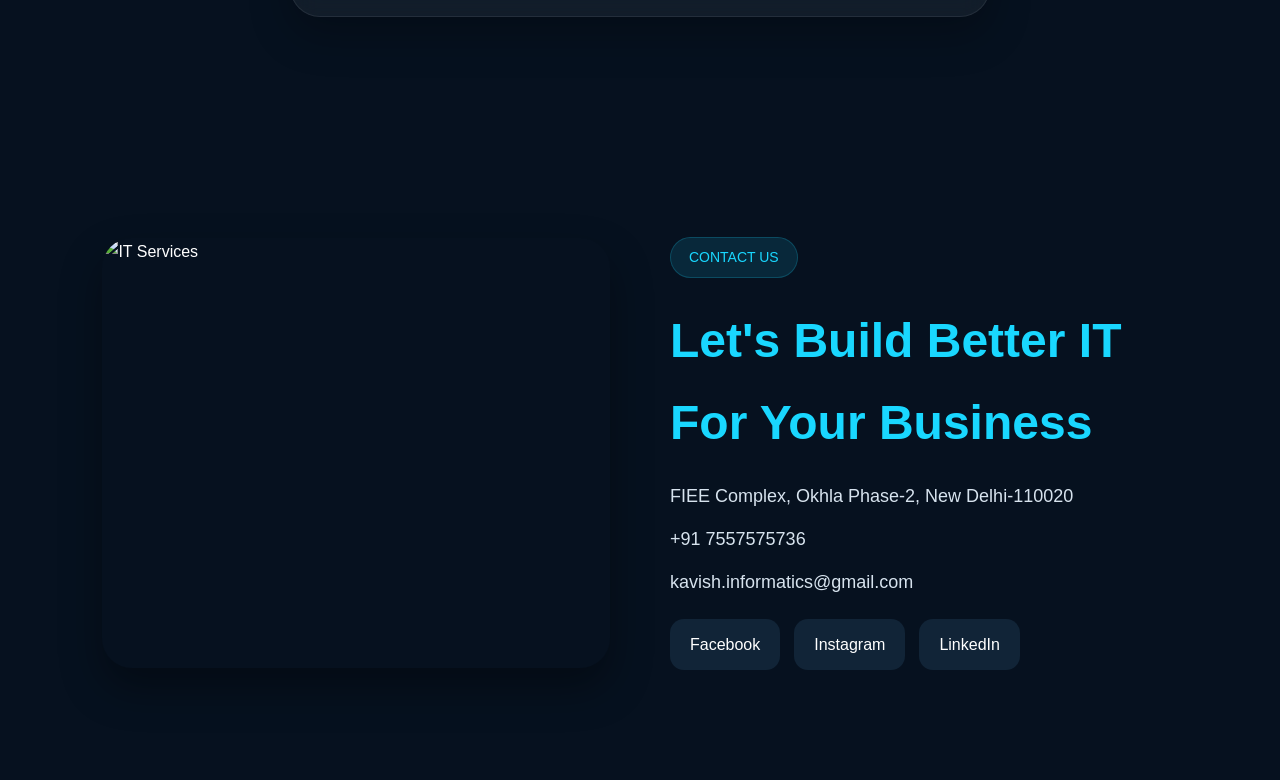
==== commit 331bc71a: "V.7.1.1 Replace hero image in index.html" ====
--- a/index.html
+++ b/index.html
@@ -40,7 +40,7 @@
 </style>
 
 <section class="hero">
-  <img src="Assets/download.jpg" alt="Technology">
+  <img src="Assets/1_V3ukVbugMUgEESWofAu4Vw.jpg" alt="Technology">
   <div class="overlay"></div>
 
   <div class="hero-content">
--- a/style.css
+++ b/style.css
@@ -549,4 +549,26 @@
     width:48px;
     height:48px;
   }
-}
+
+  .services-grid{
+  max-width:1200px;
+  margin:60px auto;
+  padding:0 5%;
+  display:grid;
+  grid-template-columns:repeat(auto-fit,minmax(260px,1fr));
+  gap:30px;
+}
+
+.service-card{
+  background:#071a30;
+  border:1px solid rgba(255,255,255,.08);
+  border-radius:18px;
+  padding:28px;
+  color:#fff;
+}
+
+.service-card h3{
+  color:#22cfff;
+  margin-bottom:12px;
+}
+}
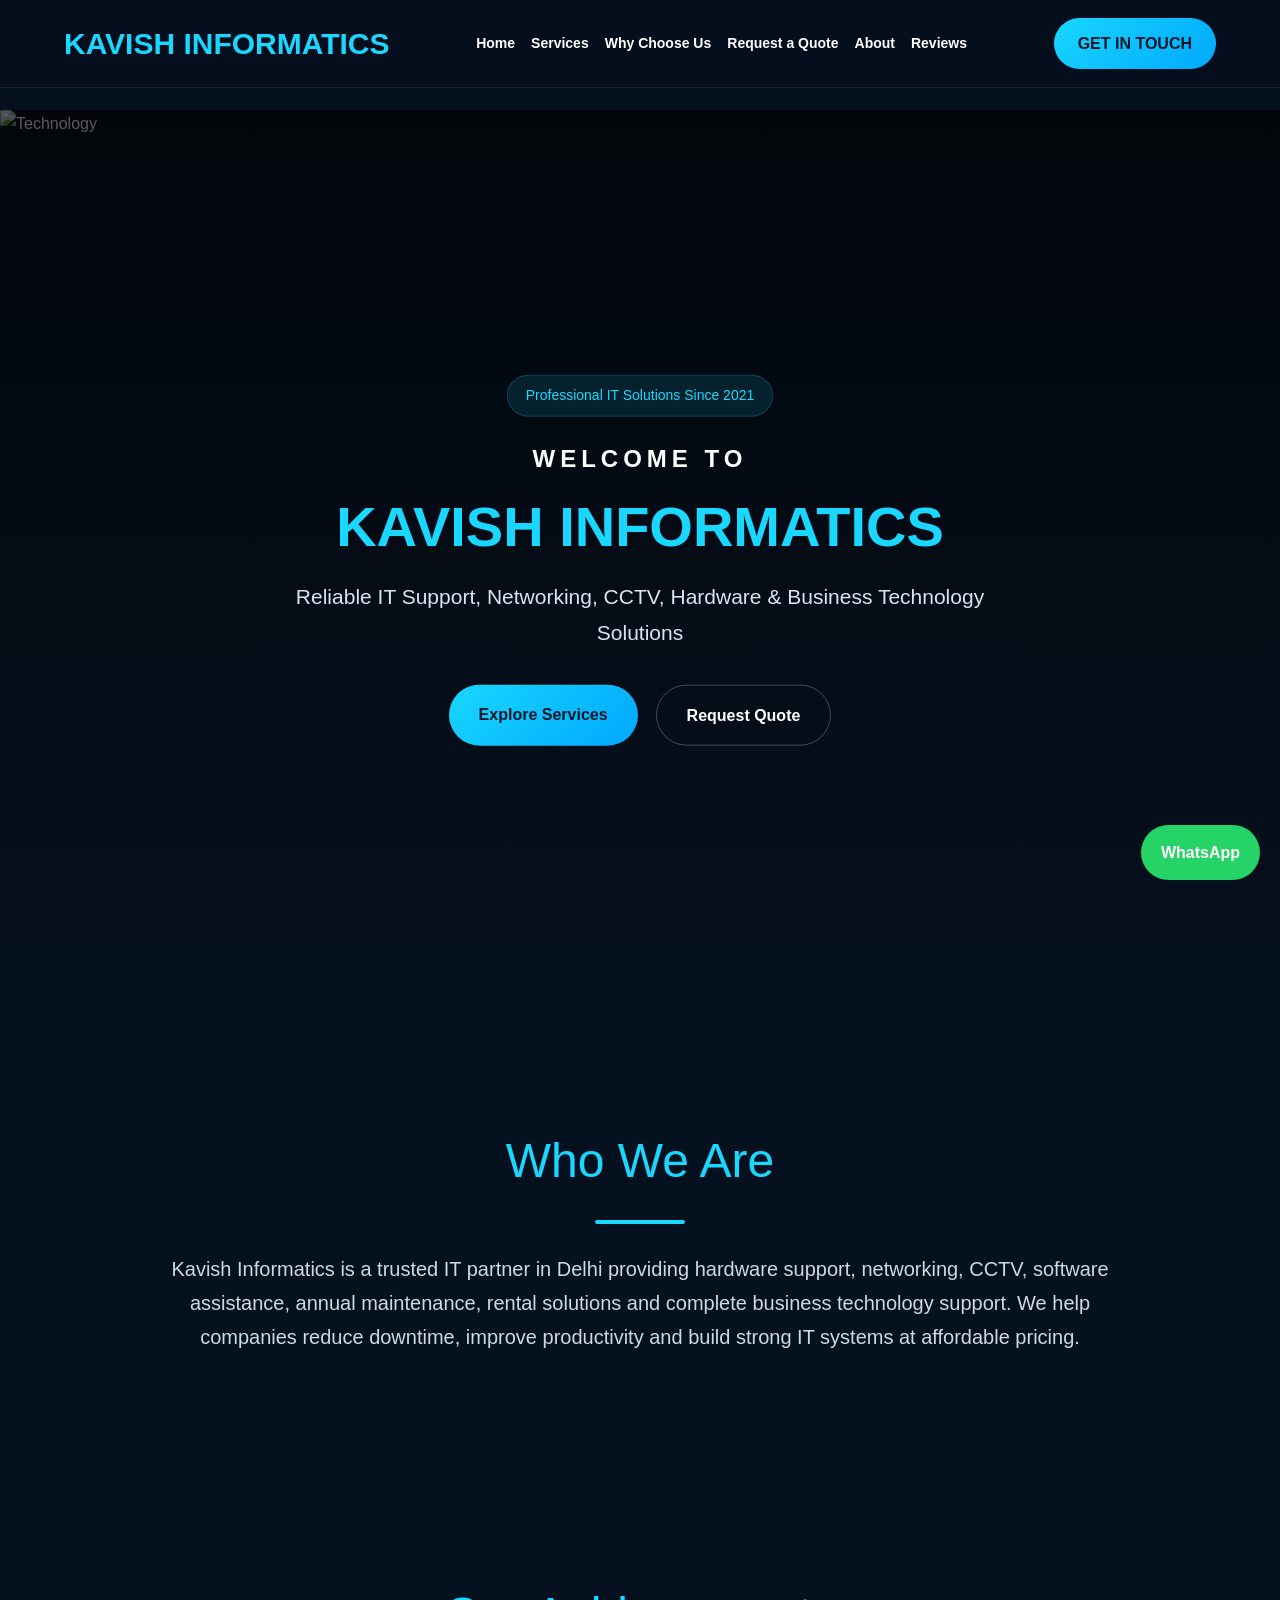
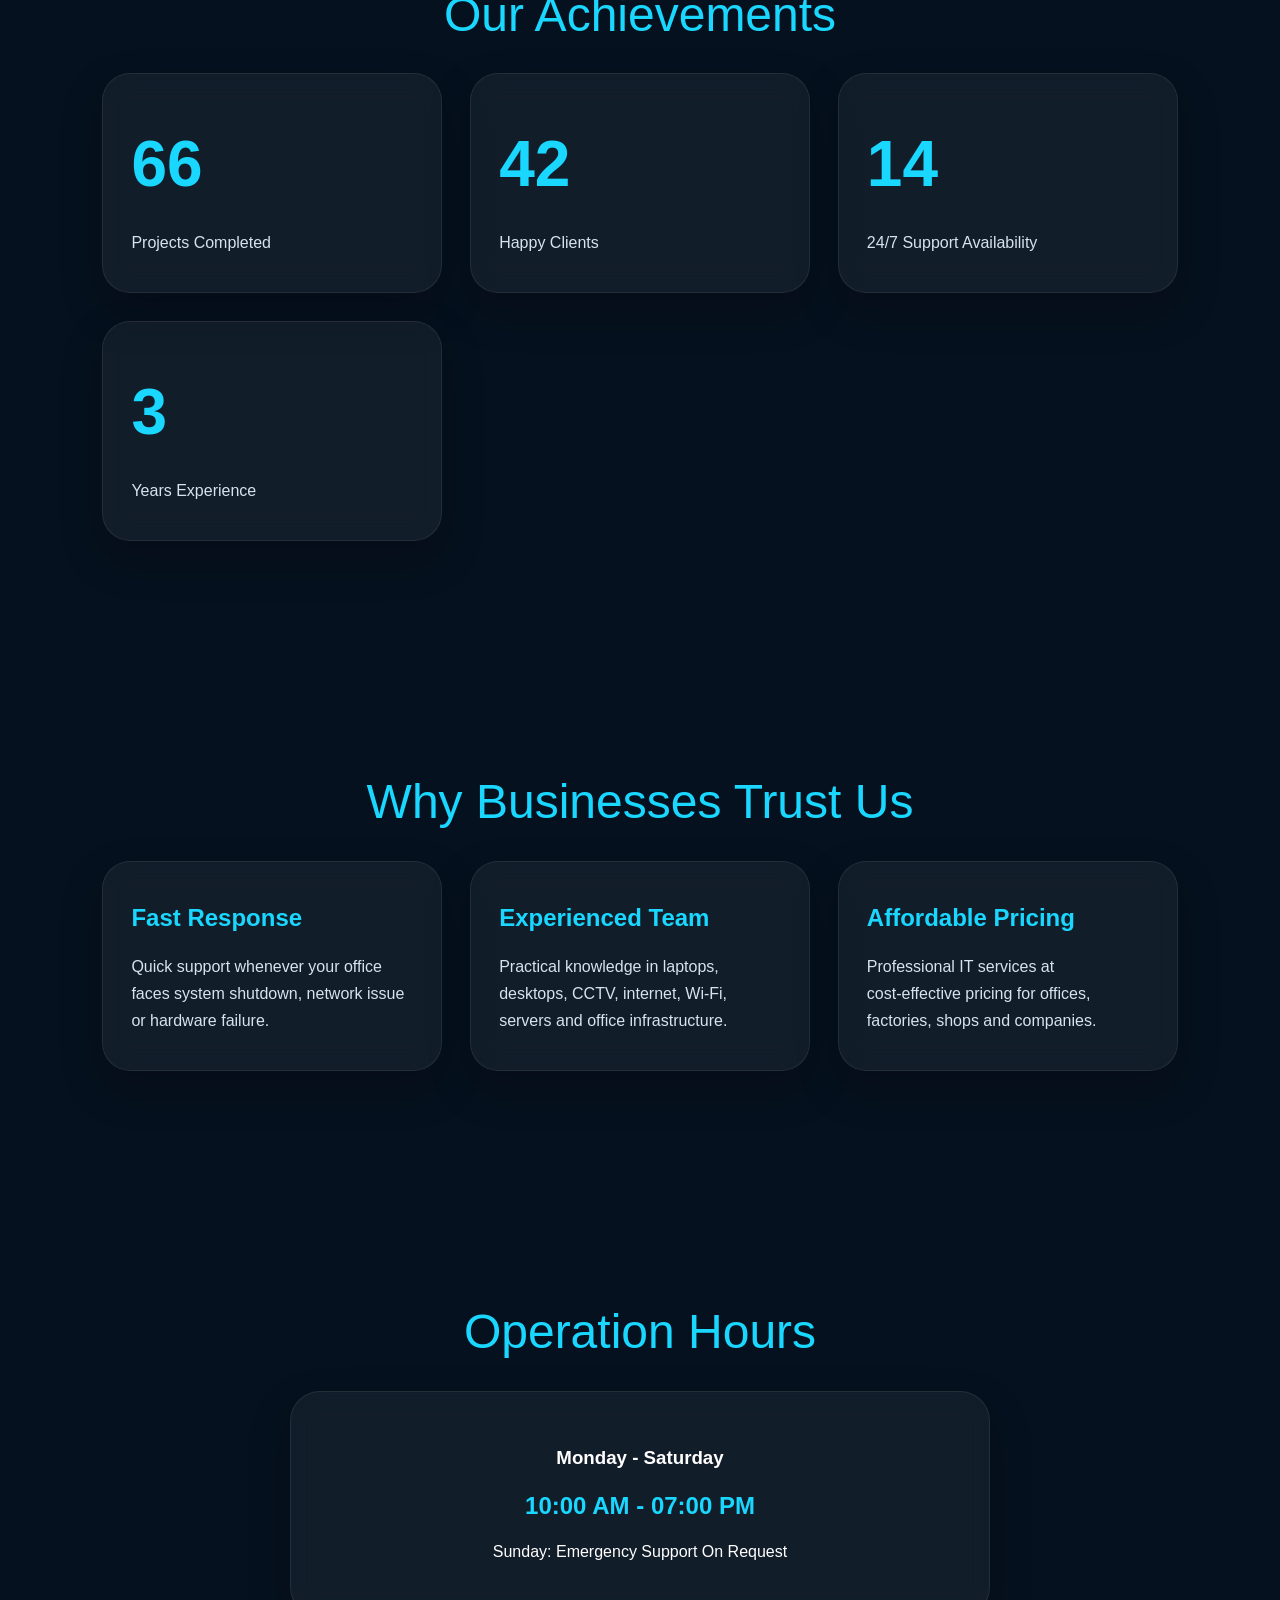
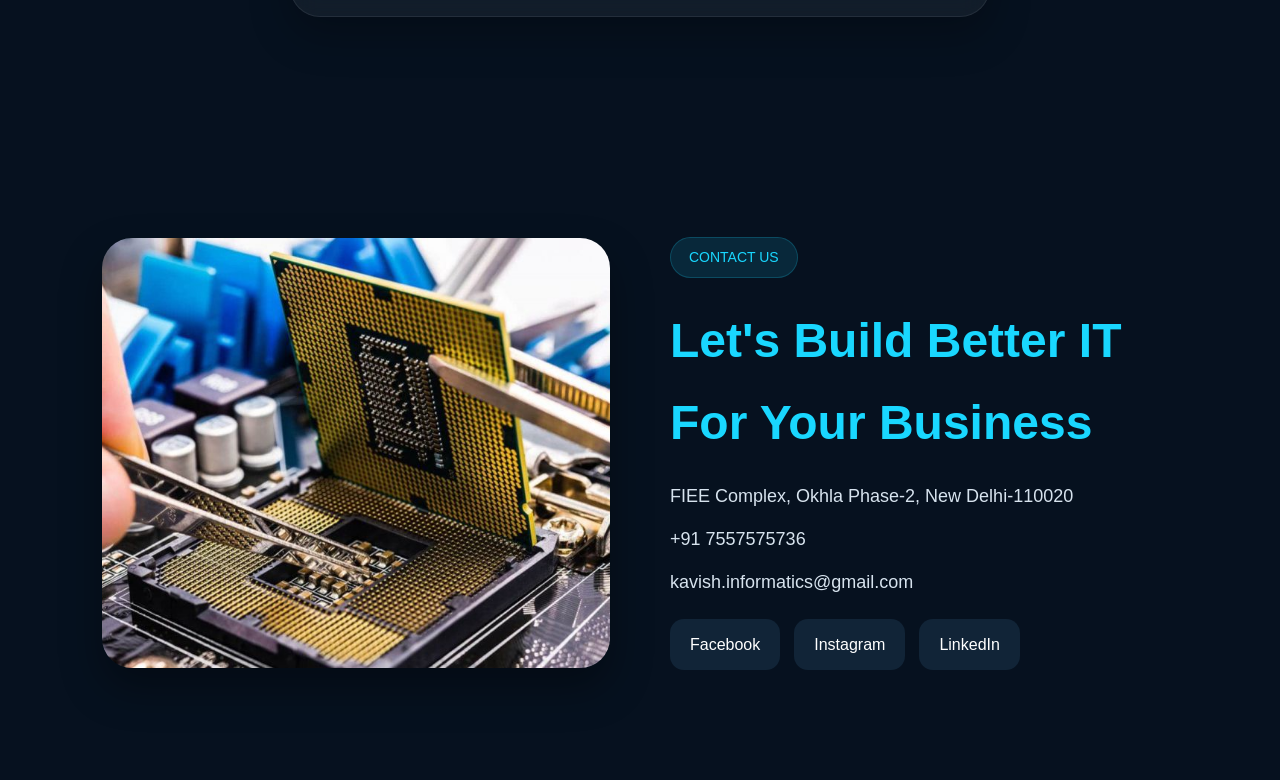
==== commit 21646b8d: "V.8.1 Replace local images with Unsplash links" ====
--- a/index.html
+++ b/index.html
@@ -40,7 +40,7 @@
 </style>
 
 <section class="hero">
-  <img src="Assets/1_V3ukVbugMUgEESWofAu4Vw.jpg" alt="Technology">
+  <img src="https://images.unsplash.com/photo-1518770660439-4636190af475?auto=format&fit=crop&w=1600&q=80" alt="Technology">
   <div class="overlay"></div>
 
   <div class="hero-content">
@@ -126,7 +126,7 @@
 <section class="section contact-section reveal">
   <div class="contact-box">
 
-    <img src="https://images.unsplash.com/photo-1516321318423-f06f85e504b3?auto=format&fit=crop&w=1200&q=80" alt="IT Services">
+    <img src="Assets/1_V3ukVbugMUgEESWofAu4Vw.jpg" alt="IT Services">
 
     <div class="contact-content">
       <span class="small-heading">CONTACT US</span>
@@ -149,4 +149,4 @@
 <button id="topBtn">↑</button>
 
 </body>
-  </html>
+</html>
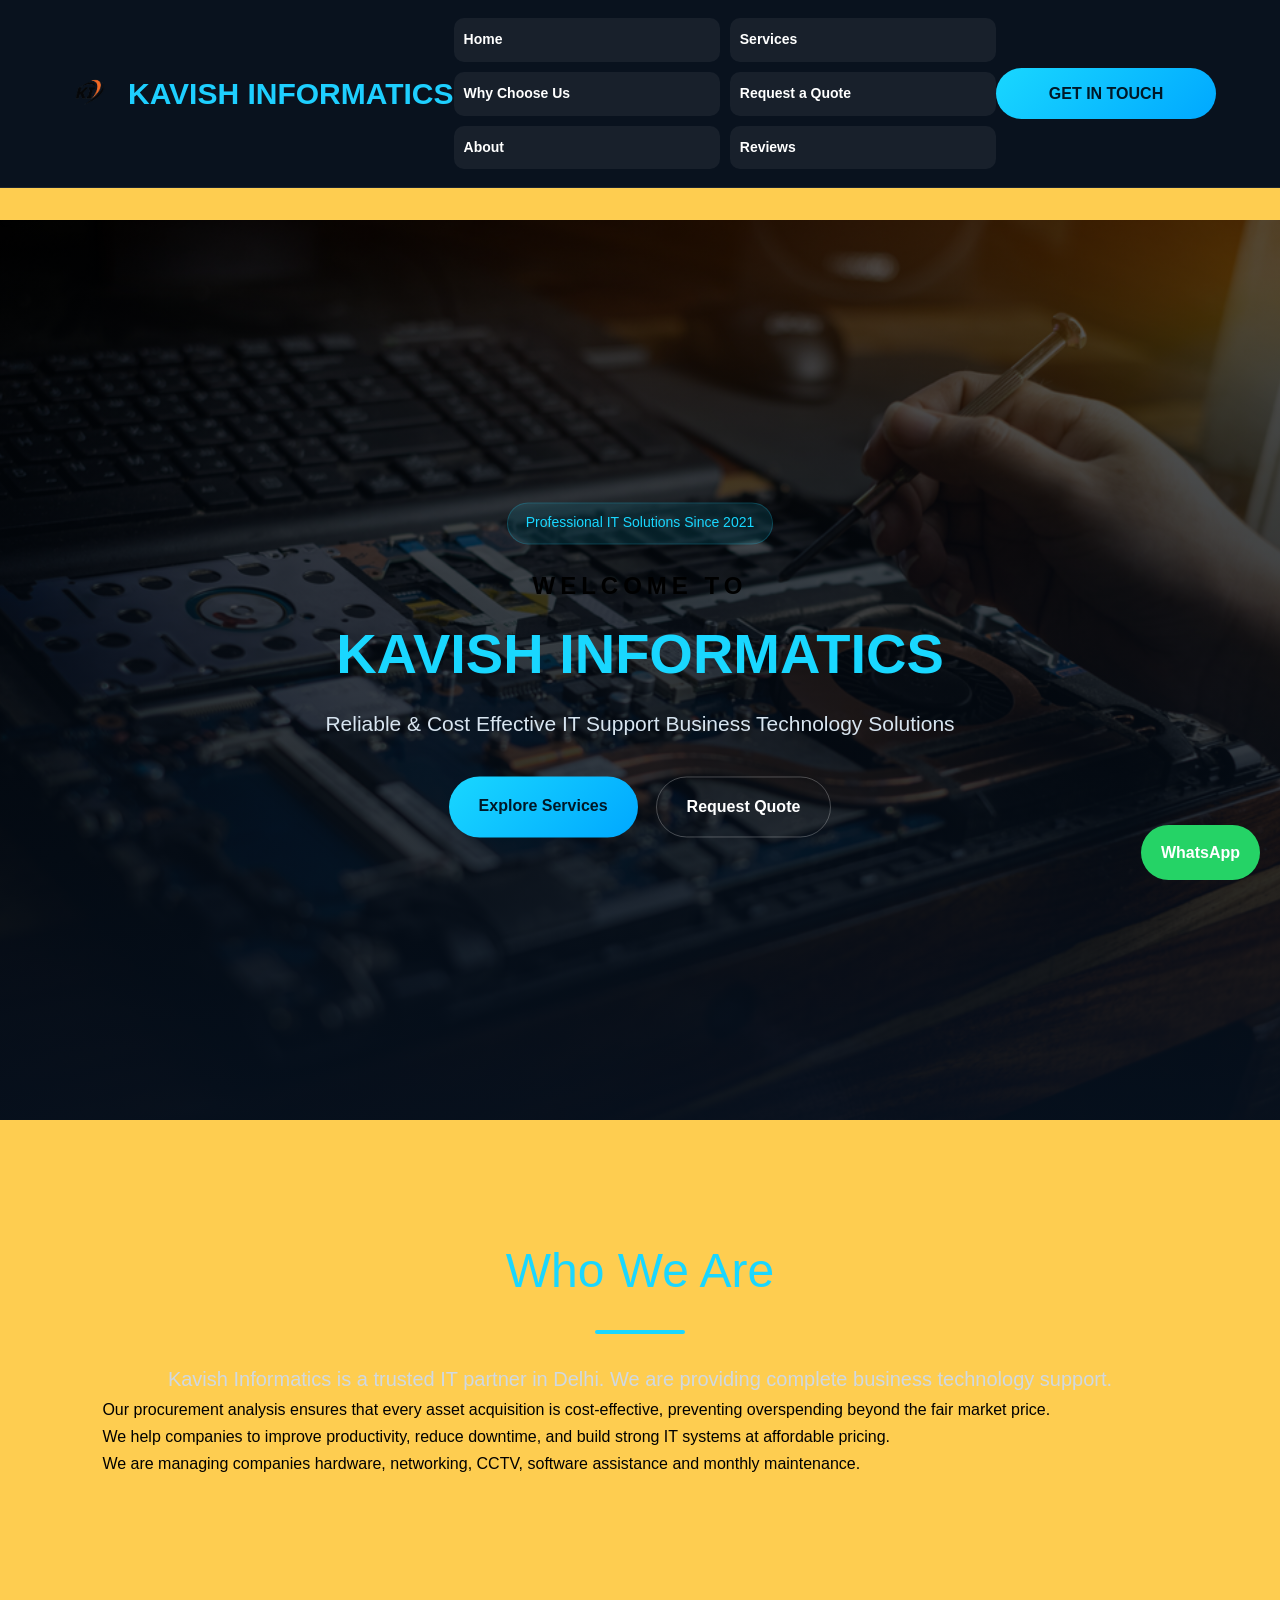
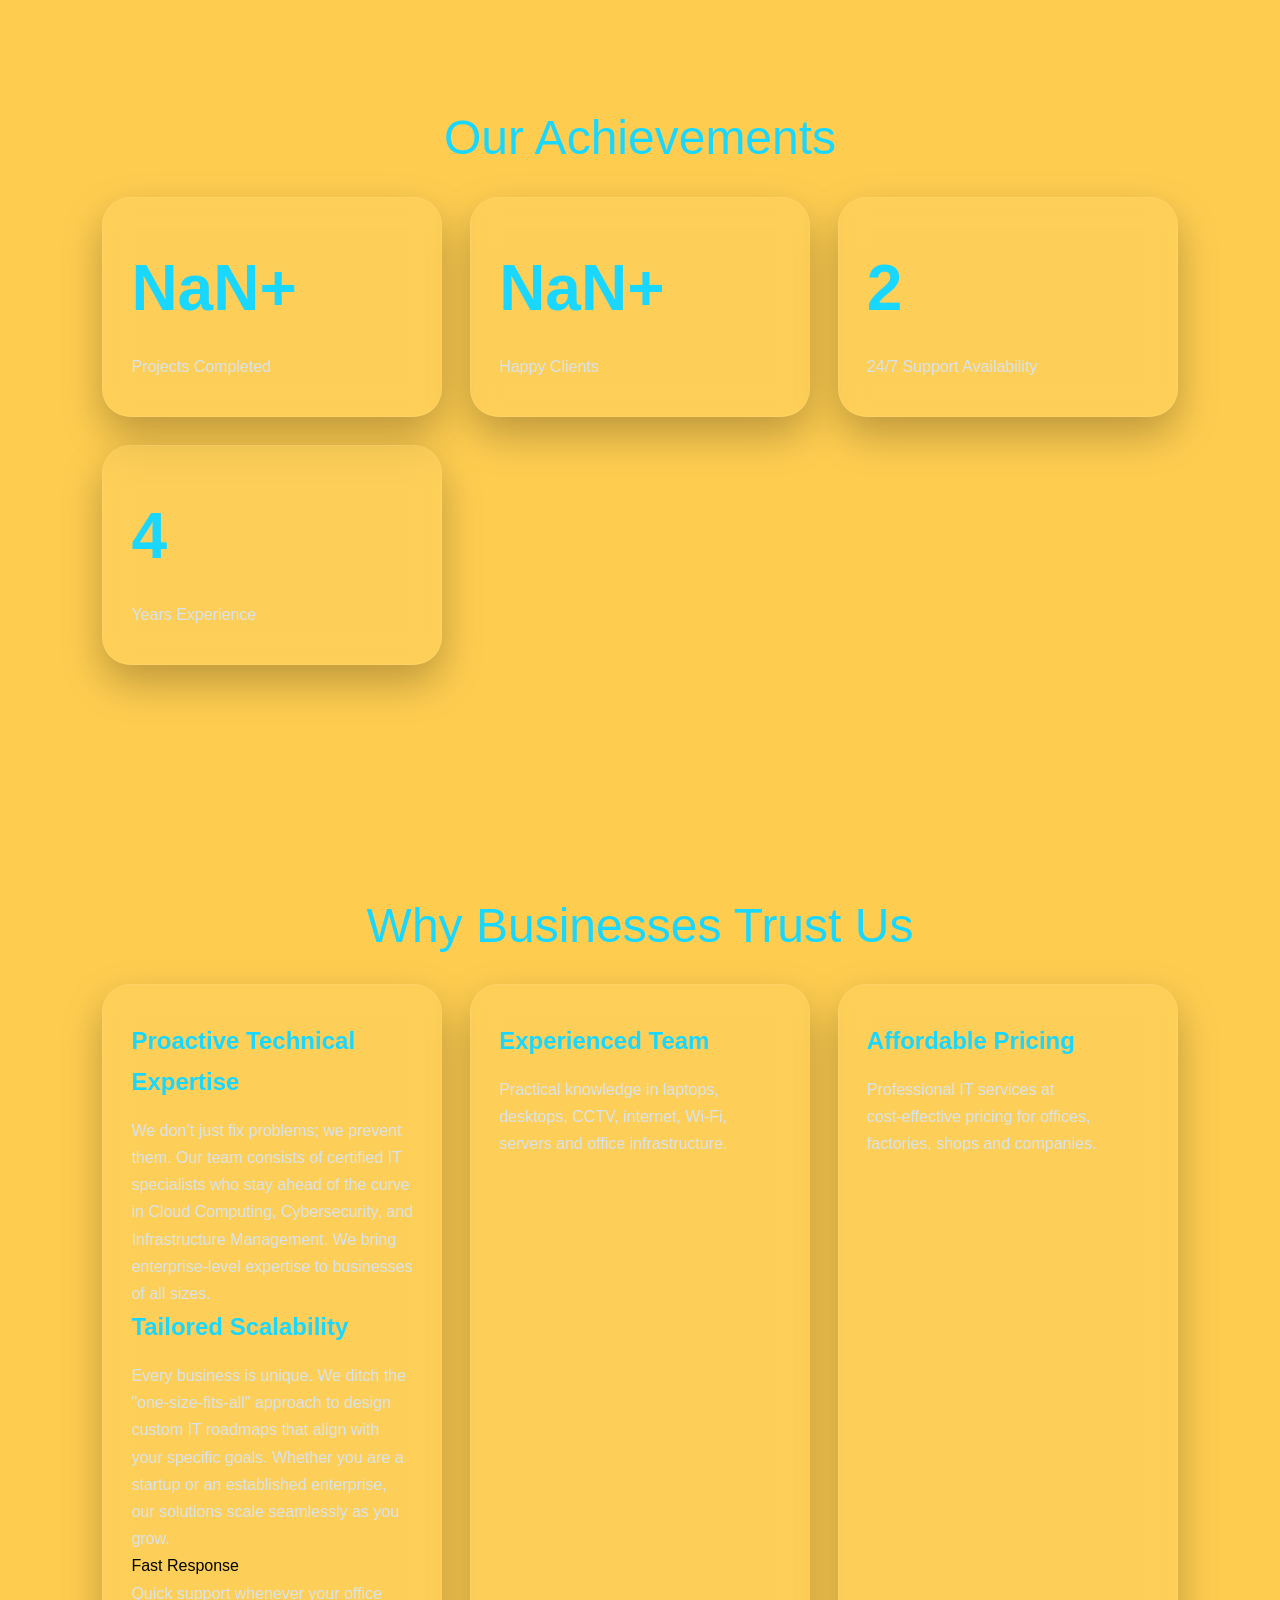
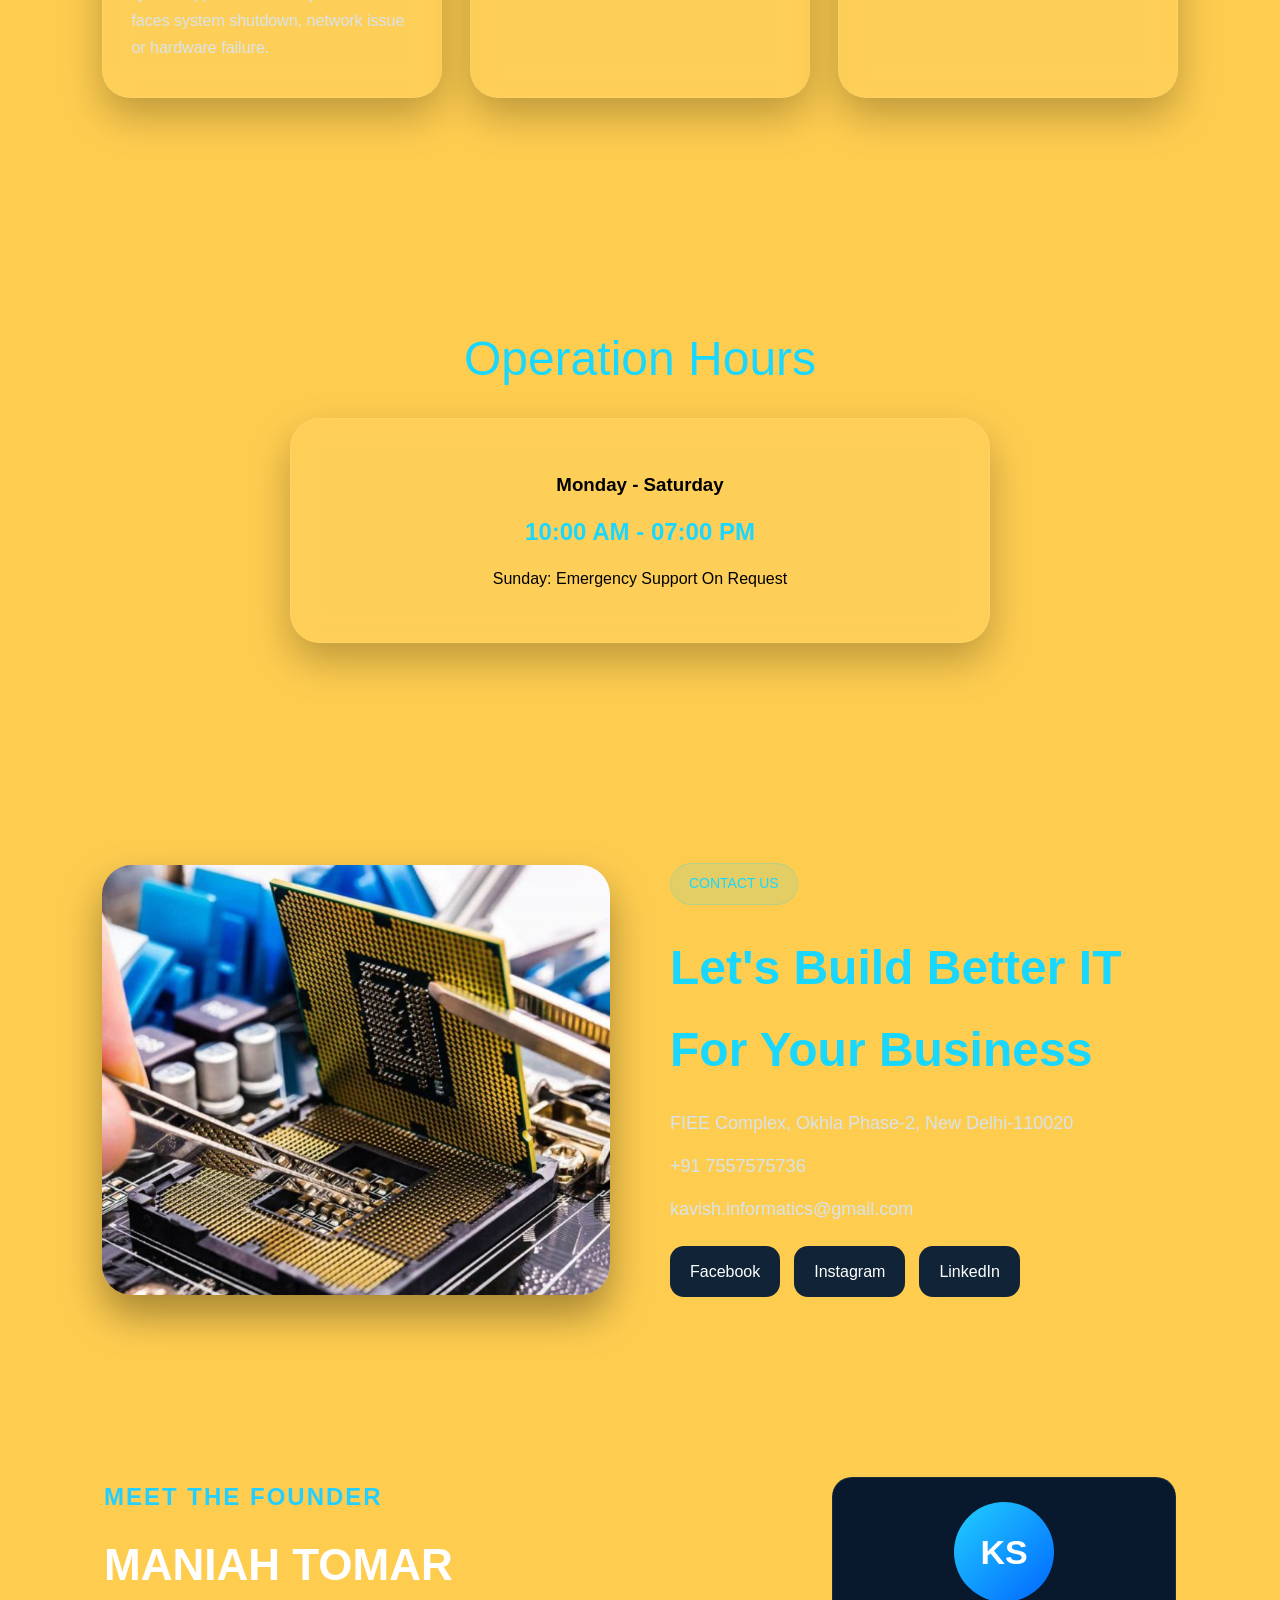
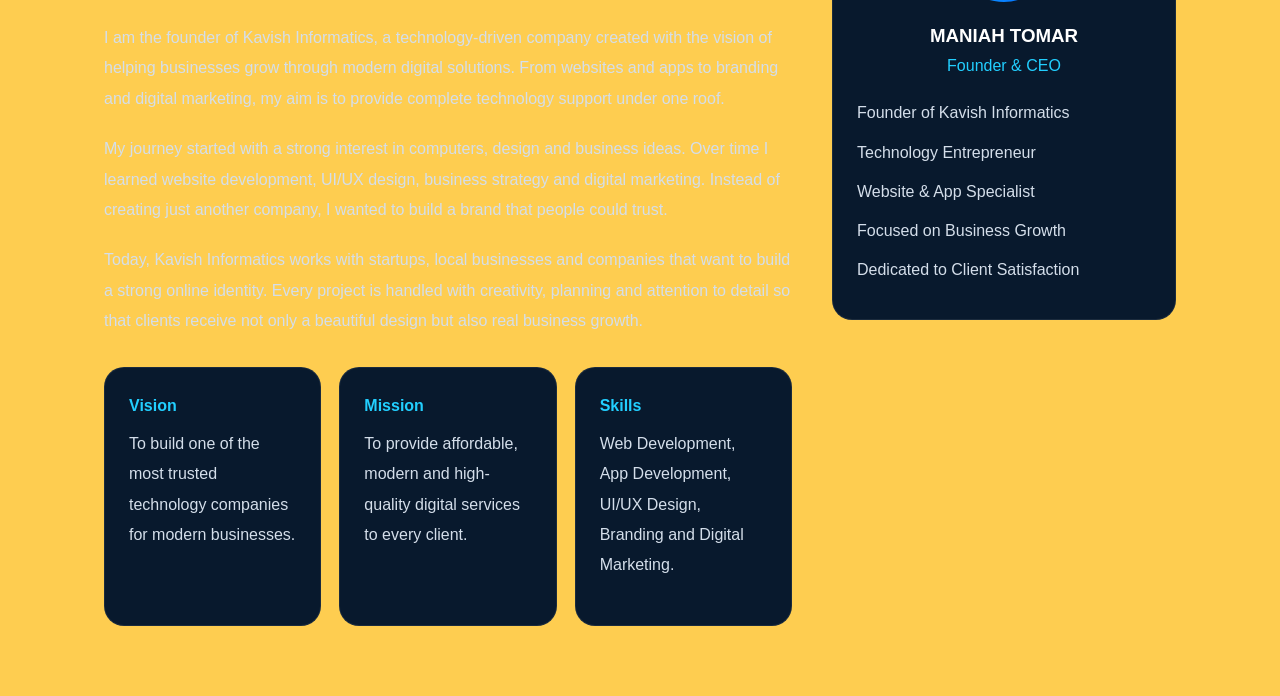
==== commit d2936940: "V.9 Enhance logo section and update content Updated the logo section and improved the layout for res" ====
--- a/index.html
+++ b/index.html
@@ -13,7 +13,10 @@
 <body>
 
 <header class="navbar">
-  <div class="logo">KAVISH INFORMATICS</div>
+  <div class="logo">
+  <img src="Assets/kt-monogram-logo-vector-33144357-removebg-preview.png" alt="Kavish Informatics Logo">
+  <span>KAVISH INFORMATICS</span>
+</div>
 
   <nav>
     <a href="index.html">Home</a>
@@ -32,6 +35,179 @@
   padding-top:110px;
 }
 
+.logo{
+  display:flex;
+  align-items:center;
+  justify-content:center;
+  gap:12px;
+  font-size:30px;
+  font-weight:800;
+  color:#1ecfff;
+}
+
+.logo img{
+  width:52px;
+  height:52px;
+  object-fit:contain;
+}
+
+.logo span{
+  line-height:1;
+}
+
+@media(max-width:768px){
+  .logo{
+    flex-direction:column;
+    gap:8px;
+    font-size:20px;
+  }
+
+  .logo img{
+    width:44px;
+    height:44px;
+  }
+}
+
+@media(max-width:768px){
+  html,body{
+    width:100%;
+    overflow-x:hidden;
+  }
+
+  body{
+    padding-top:220px;
+  }
+
+  .navbar{
+    flex-direction:column;
+    text-align:center;
+    gap:12px;
+    padding:14px 10px;
+  }
+
+  .logo{
+    font-size:22px;
+    line-height:1.2;
+  }
+
+  .navbar nav{
+    width:100%;
+    display:grid;
+    grid-template-columns:repeat(2,1fr);
+    gap:8px;
+    margin:0;
+  }
+
+  .navbar nav a{
+    font-size:13px;
+    padding:9px 6px;
+    white-space:normal;
+    line-height:1.3;
+  }
+
+  .touch-btn{
+    max-width:200px;
+    font-size:13px;
+    padding:10px 16px;
+  }
+
+  .page-hero h1,
+  .hero h1,
+  .about-left h3{
+    font-size:34px !important;
+    line-height:1.15;
+    padding:0 10px;
+    word-break:break-word;
+  }
+
+  .page-hero p,
+  .hero p,
+  .about-left p,
+  .highlight-card p,
+  .service-card p{
+    font-size:14px !important;
+    line-height:1.7;
+    padding:0 6px;
+  }
+
+  .services-grid,
+  .founder-highlights,
+  .about-container{
+    grid-template-columns:1fr !important;
+    gap:16px;
+  }
+
+  .service-card,
+  .highlight-card,
+  .founder-card,
+  .popup-box{
+    padding:18px;
+    width:100%;
+    max-width:100%;
+    box-sizing:border-box;
+  }
+
+  .founder-card ul{
+    padding-left:0;
+  }
+}
+
+  .navbar nav{
+    width:100%;
+    display:grid;
+    grid-template-columns:repeat(2,1fr);
+    gap:10px;
+    margin:0;
+  }
+
+  .navbar nav a{
+    display:block;
+    background:rgba(255,255,255,.06);
+    padding:10px;
+    border-radius:10px;
+    font-size:14px;
+  }
+
+  .touch-btn{
+    width:100%;
+    max-width:220px;
+    text-align:center;
+  }
+
+  body{
+    padding-top:220px;
+  }
+}
+
+.service-popup{
+  position:fixed;
+  inset:0;
+  background:rgba(0,0,0,.75);
+  display:none;
+  align-items:center;
+  justify-content:center;
+  padding:20px;
+  z-index:100000;
+}
+
+.popup-box{
+  width:100%;
+  max-width:420px;
+  background:#081a30;
+  border-radius:20px;
+  padding:28px;
+  color:#fff;
+  position:relative;
+}
+
+.close-popup{
+  position:absolute;
+  top:10px;
+  right:16px;
+  font-size:30px;
+  cursor:pointer;
+}
+
 @media(max-width:1100px){
   body{
     padding-top:160px;
@@ -40,14 +216,14 @@
 </style>
 
 <section class="hero">
-  <img src="https://images.unsplash.com/photo-1518770660439-4636190af475?auto=format&fit=crop&w=1600&q=80" alt="Technology">
+  <img src="Assets/16166602903995.jpg" alt="Technology">
   <div class="overlay"></div>
 
   <div class="hero-content">
     <span class="tag">Professional IT Solutions Since 2021</span>
     <h4>WELCOME TO</h4>
     <h1>KAVISH INFORMATICS</h1>
-    <p>Reliable IT Support, Networking, CCTV, Hardware & Business Technology Solutions</p>
+    <p>Reliable & Cost Effective IT Support Business Technology Solutions</p>
 
     <div class="hero-buttons">
       <a href="services.html" class="primary-btn">Explore Services</a>
@@ -61,9 +237,10 @@
   <div class="line"></div>
 
   <p class="big-text">
-    Kavish Informatics is a trusted IT partner in Delhi providing hardware support, networking,
-    CCTV, software assistance, annual maintenance, rental solutions and complete business technology support.
-    We help companies reduce downtime, improve productivity and build strong IT systems at affordable pricing.
+    Kavish Informatics is a trusted IT partner in Delhi. We are providing complete business technology support.
+  </p> Our procurement analysis ensures that every asset acquisition is cost-effective, preventing overspending beyond the fair market price.
+   <p> We help companies to improve productivity, reduce downtime, and build strong IT systems at affordable pricing.
+  </p> We are managing companies hardware, networking, CCTV, software assistance and monthly maintenance.
   </p>
 </section>
 
@@ -72,17 +249,17 @@
   <div class="cards-grid">
 
     <div class="glass-card">
-      <h2 class="counter" data-target="120">0</h2>
+      <h2 class="counter" data-target="15+">0</h2>
       <p>Projects Completed</p>
     </div>
 
     <div class="glass-card">
-      <h2 class="counter" data-target="75">0</h2>
+      <h2 class="counter" data-target="7+">0</h2>
       <p>Happy Clients</p>
     </div>
 
     <div class="glass-card">
-      <h2 class="counter" data-target="24">0</h2>
+      <h2 class="counter" data-target="2">0</h2>
       <p>24/7 Support Availability</p>
     </div>
 
@@ -98,8 +275,14 @@
   <div class="section-title">Why Businesses Trust Us</div>
   <div class="cards-grid">
     <div class="service-card">
-      <h3>Fast Response</h3>
+      <h3>Proactive Technical Expertise</h3>
+      <p>We don’t just fix problems; we prevent them. Our team consists of certified IT specialists who stay ahead of the curve in Cloud Computing, Cybersecurity, and Infrastructure Management. We bring enterprise-level expertise to businesses of all sizes.</p>
+      <h3>Tailored Scalability</h3>
+      <p>Every business is unique. We ditch the "one-size-fits-all" approach to design custom IT roadmaps that align with your specific goals. Whether you are a startup or an established enterprise, our solutions scale seamlessly as you grow.</p>
+      
+     </h3>Fast Response</h3>
       <p>Quick support whenever your office faces system shutdown, network issue or hardware failure.</p>
+    
     </div>
 
     <div class="service-card">
@@ -148,5 +331,133 @@
 <a href="https://wa.me/917557575736" class="whatsapp-btn">WhatsApp</a>
 <button id="topBtn">↑</button>
 
+<section class="about-section">
+  <div class="about-container">
+    <div class="about-left">
+      <h2>Meet The Founder</h2>
+      <h3>MANIAH TOMAR</h3>
+      <p>I am the founder of Kavish Informatics, a technology-driven company created with the vision of helping businesses grow through modern digital solutions. From websites and apps to branding and digital marketing, my aim is to provide complete technology support under one roof.</p>
+      <p>My journey started with a strong interest in computers, design and business ideas. Over time I learned website development, UI/UX design, business strategy and digital marketing. Instead of creating just another company, I wanted to build a brand that people could trust.</p>
+      <p>Today, Kavish Informatics works with startups, local businesses and companies that want to build a strong online identity. Every project is handled with creativity, planning and attention to detail so that clients receive not only a beautiful design but also real business growth.</p>
+
+      <div class="founder-highlights">
+        <div class="highlight-card">
+          <h4>Vision</h4>
+          <p>To build one of the most trusted technology companies for modern businesses.</p>
+        </div>
+
+        <div class="highlight-card">
+          <h4>Mission</h4>
+          <p>To provide affordable, modern and high-quality digital services to every client.</p>
+        </div>
+
+        <div class="highlight-card">
+          <h4>Skills</h4>
+          <p>Web Development, App Development, UI/UX Design, Branding and Digital Marketing.</p>
+        </div>
+      </div>
+    </div>
+
+    <div class="about-right">
+      <div class="founder-card">
+        <div class="founder-image">KS</div>
+        <h3>MANIAH TOMAR</h3>
+        <span>Founder & CEO</span>
+
+        <ul>
+          <li>Founder of Kavish Informatics</li>
+          <li>Technology Entrepreneur</li>
+          <li>Website & App Specialist</li>
+          <li>Focused on Business Growth</li>
+          <li>Dedicated to Client Satisfaction</li>
+        </ul>
+      </div>
+    </div>
+  </div>
+</section>
+
+<style>
+.about-container{
+  max-width:1200px;
+  margin:70px auto;
+  padding:0 5%;
+  display:grid;
+  grid-template-columns:2fr 1fr;
+  gap:40px;
+}
+.about-left h2{
+  color:#22cfff;
+  text-transform:uppercase;
+  letter-spacing:2px;
+  margin-bottom:10px;
+}
+.about-left h3{
+  color:#fff;
+  font-size:44px;
+  margin-bottom:20px;
+}
+.about-left p{
+  color:#d4deea;
+  line-height:1.9;
+  margin-bottom:20px;
+}
+.founder-highlights{
+  display:grid;
+  grid-template-columns:repeat(3,1fr);
+  gap:18px;
+  margin-top:30px;
+}
+.highlight-card,.founder-card{
+  background:#08192d;
+  border:1px solid rgba(255,255,255,.08);
+  border-radius:20px;
+  padding:24px;
+}
+.highlight-card h4{
+  color:#22cfff;
+  margin-bottom:10px;
+}
+.founder-card{
+  text-align:center;
+}
+.founder-image{
+  width:100px;
+  height:100px;
+  border-radius:50%;
+  background:linear-gradient(135deg,#22cfff,#0066ff);
+  margin:0 auto 18px;
+  display:flex;
+  align-items:center;
+  justify-content:center;
+  font-size:34px;
+  font-weight:800;
+  color:#fff;
+}
+.founder-card h3{
+  color:#fff;
+}
+.founder-card span{
+  color:#22cfff;
+}
+.founder-card ul{
+  margin-top:20px;
+  padding:0;
+  list-style:none;
+  text-align:left;
+}
+.founder-card li{
+  color:#d4deea;
+  margin-bottom:12px;
+}
+@media(max-width:768px){
+  .about-container,
+  .founder-highlights{
+    grid-template-columns:1fr;
+  }
+  .about-left h3{
+    font-size:34px;
+  }
+}
+</style>
 </body>
-</html>
+                                                            </html>
--- a/style.css
+++ b/style.css
@@ -10,8 +10,8 @@
 }
 
 body{
-  background:#06111f;
-  color:#fff;
+  background:#FECD50;
+  color:#000;
   overflow-x:hidden;
   line-height:1.7;
 }
@@ -549,26 +549,4 @@
     width:48px;
     height:48px;
   }
-
-  .services-grid{
-  max-width:1200px;
-  margin:60px auto;
-  padding:0 5%;
-  display:grid;
-  grid-template-columns:repeat(auto-fit,minmax(260px,1fr));
-  gap:30px;
-}
-
-.service-card{
-  background:#071a30;
-  border:1px solid rgba(255,255,255,.08);
-  border-radius:18px;
-  padding:28px;
-  color:#fff;
-}
-
-.service-card h3{
-  color:#22cfff;
-  margin-bottom:12px;
-}
-}
+  }
